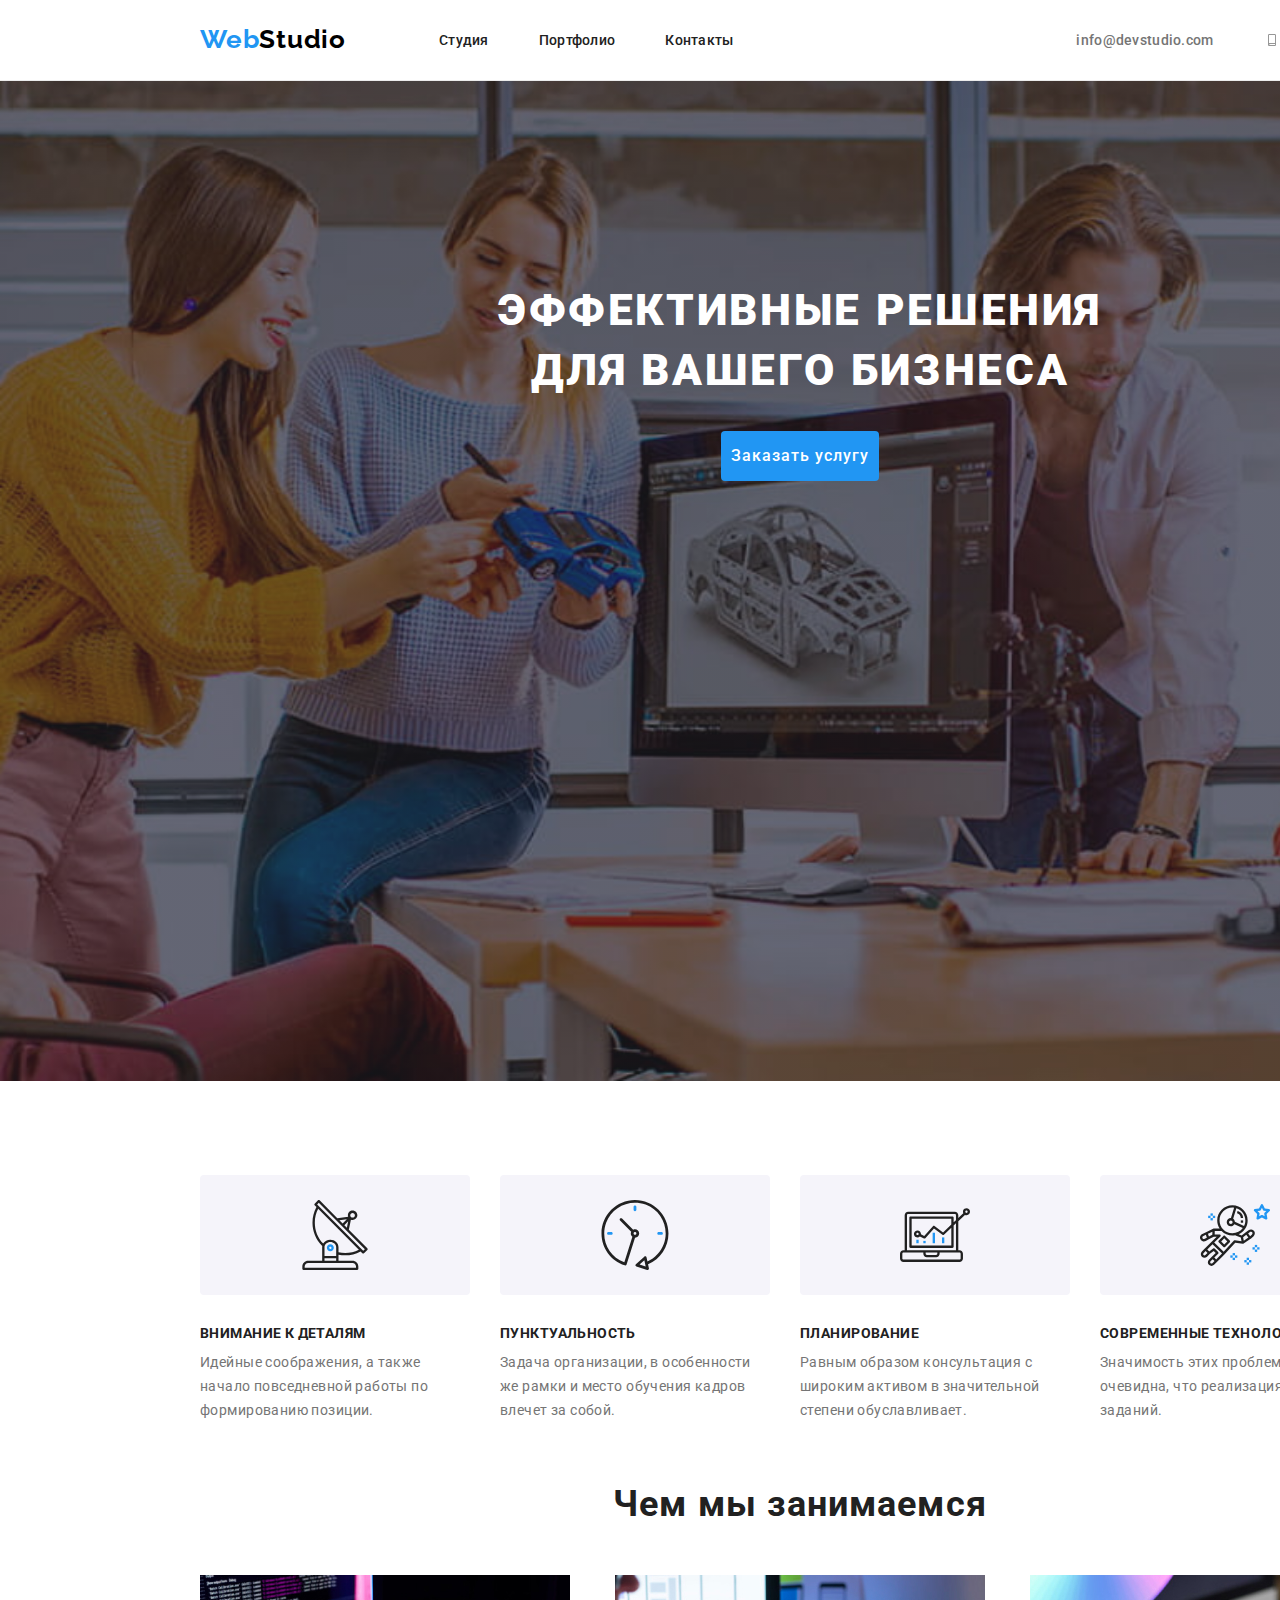
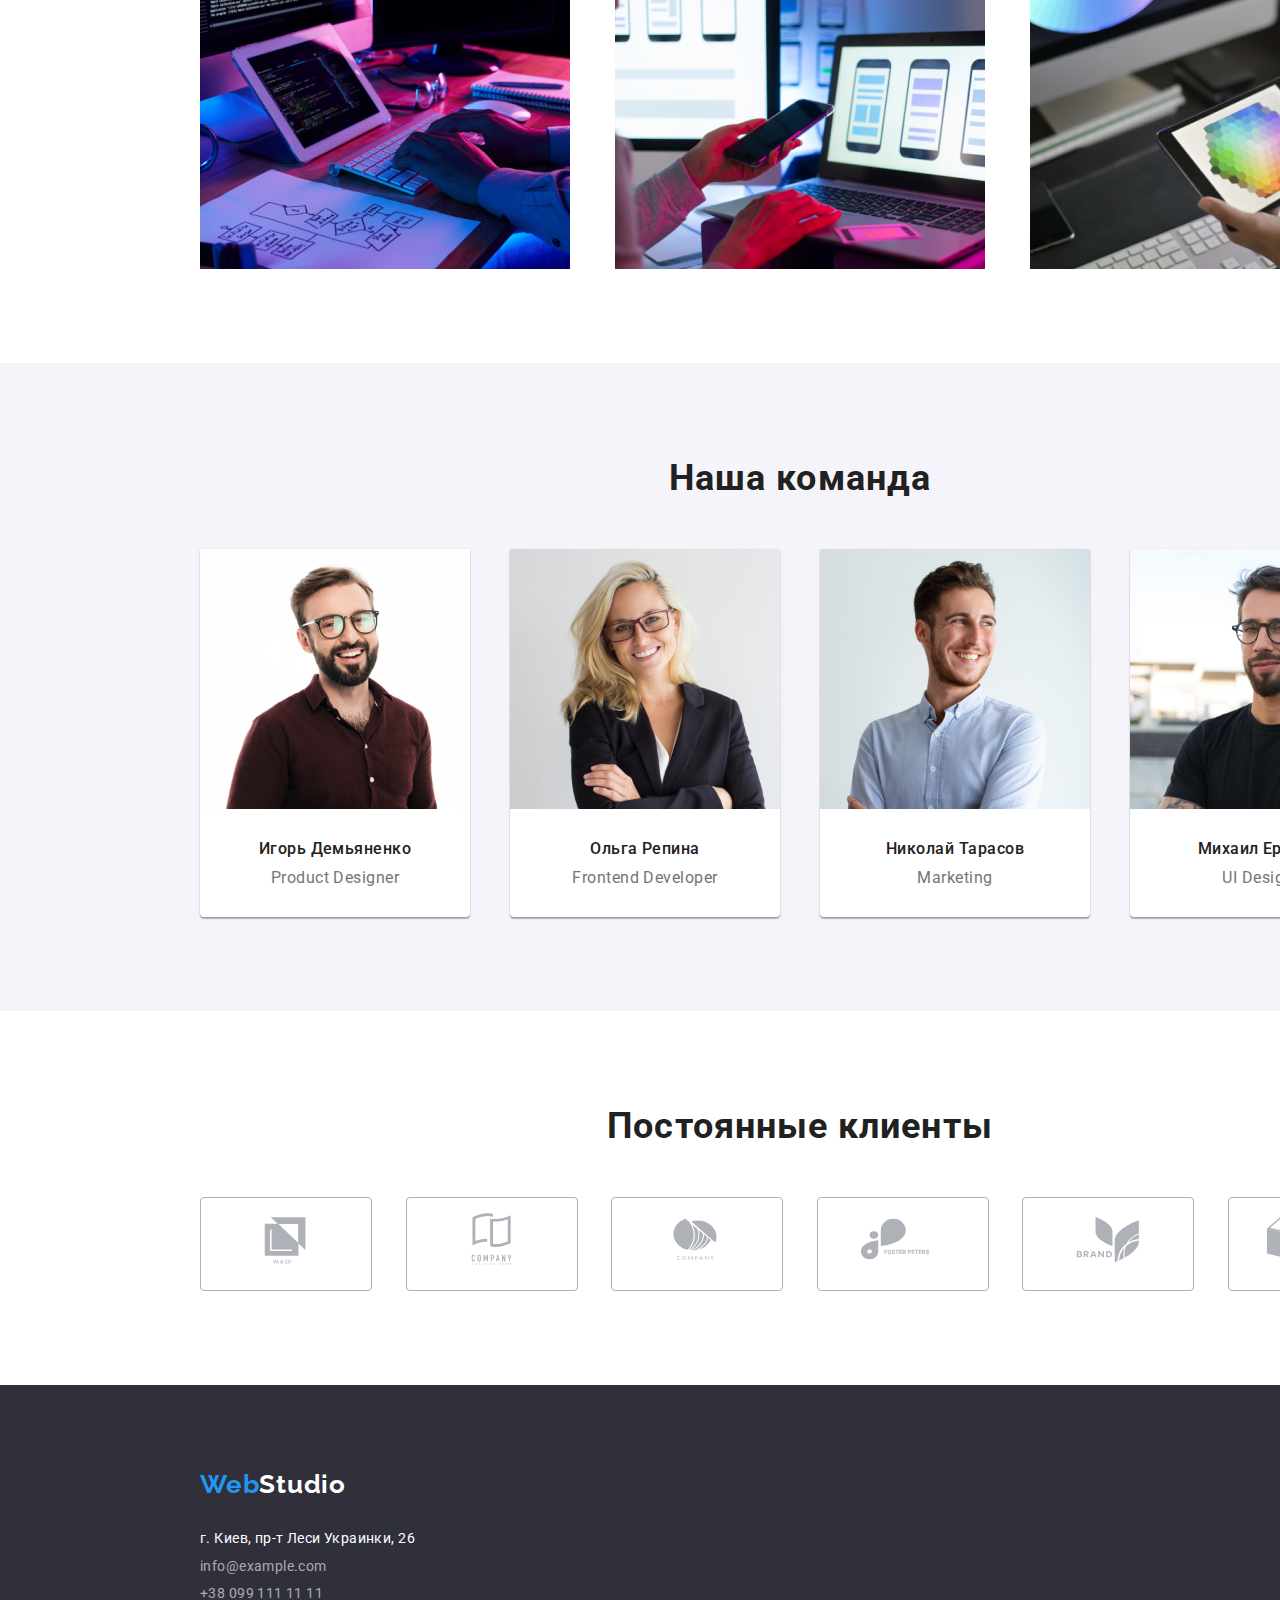
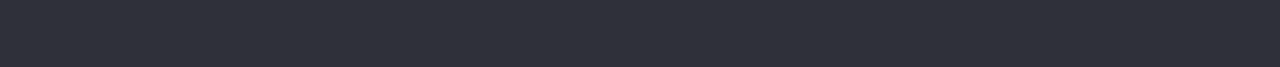
==== index.html @ 164f1deb "Update index.html" ====
<!DOCTYPE html>
<html lang="ru">
<head>
    <meta charset="UTF-8">
    <meta http-equiv="X-UA-Compatible" content="IE=edge">
    <meta name="viewport" content="width=device-width, initial-scale=1.0">
    <title>Document</title>
    <link rel="preconnect" href="https://fonts.googleapis.com">
    <link rel="preconnect" href="https://fonts.gstatic.com" crossorigin>
    <link href="https://fonts.googleapis.com/css2?family=Raleway&family=Roboto:wght@400;500;600;700;900&display=swap"
        rel="stylesheet">
    <link rel="stylesheet" href="https://cdnjs.cloudflare.com/ajax/libs/modern-normalize/1.1.0/modern-normalize.min.css"
        integrity="sha512-wpPYUAdjBVSE4KJnH1VR1HeZfpl1ub8YT/NKx4PuQ5NmX2tKuGu6U/JRp5y+Y8XG2tV+wKQpNHVUX03MfMFn9Q=="
        crossorigin="anonymous" referrerpolicy="no-referrer" />
    <link rel="stylesheet" href="./css/styles.css">
</head>
<body>
<!-- Верхняя линия -->
    <header>
        <div class="container header-container">
        <nav class="nav">
        <a href="./index.html" class="logo">
        Web<span class="logo-color">Studio</span>
        </a>
    <ul class="site-nav">
        <li class="header-item"><a href="./index.html" class="link">Студия</a></li>
        <li class="header-item"><a href="./portfolio.html" class="link">Портфолио</a></li>
        <li class="header-item"><a href="#" class="link">Контакты</a></li>
    </ul>
        </nav>
    <ul class="contacts">
        <li class="contacts-link">
            <a href="mailto:info@devstudio.com" class="links1">info@devstudio.com</a></li>
        <li class="contacts-link">
            <a href="tel:380961111111" class="links2">38 096 111 11 11</a></li>
    </ul>
    </div>
    </header>
    <main>
<!-- Шапка -->
<section class="hero">
<div class="container">
<h1 class="hero-title">Эффективные решения для вашего бизнеса</h1>
<button type="button" class="hero-btnn"><span class="btnn-text">Заказать услугу</span></button>
</div>
</section>
<!--Особенности -->
<section class="section">
    <h2 hidden>Внимание к деталям</h2>
    <div class="container">
    <ul class="peculiarities">
        <li class="peculiarities-list">
            <div class="peculiarities-icon">
            <svg class="icon-antena" width="70" height="70">
                <use href="./img/symbol-defs.svg#icon-antenna-1"></use>
                
            </svg>
            </div>
            <h3 class="section-title">Внимание к деталям</h3>
            <p class="peculiarities-text">Идейные соображения, а также начало повседневной работы по формированию позиции.</p>
        </li>
        <li class="peculiarities-list">
            <div class="peculiarities-icon">
            <svg class="icon-antena" width="70" height="70">
                <use href="./img/symbol-defs.svg#icon-clock-1"></use>
            </svg>
            </div>
            <h3 class="section-title">Пунктуальность</h3>
            <p class="peculiarities-text">Задача организации, в особенности же рамки и место обучения кадров влечет за собой.</p>
        </li>
        <li class="peculiarities-list">
            <div class="peculiarities-icon">
            <svg class="icon-antena" width="70" height="70">
                <use href="./img/symbol-defs.svg#icon-diagram-1"></use>
            </svg>
            </div>
            <h3 class="section-title">Планирование</h3>
            <p class="peculiarities-text">Равным образом консультация с широким активом в значительной степени обуславливает.</p>
        </li>
        <li class="peculiarities-list">
            <div class="peculiarities-icon">
            <svg class="icon-antena" width="70" height="70">
                <use href="./img/symbol-defs.svg#icon-astronaut-1"></use>
            </svg>
            </div>
            <h3 class="section-title">Современные технологии</h3>
            <p class="peculiarities-text">Значимость этих проблем настолько очевидна, что реализация плановых заданий.</p>
        </li>
    </ul>
    </div>
</section>
<!--Чем мы занимаемся -->
<section class="section">
    <div class="container">
    <h2 class="section-box-title">Чем мы занимаемся</h2>
        <ul class="pictures">
        <li><img src="./img/box1.jpg" alt="Foto1" width="370" height="294"> </li>
        <li><img src="./img/box2.jpg" alt="Foto2" width="370" height="294"></li>
        <li><img src="./img/box3.jpg" alt="Foto3" width="370" height="294"></li>
    </ul>
    </div>
</section>
<!--Наша команда -->
<section class="section-item">
    <div class="container">
    <h2 class="section-box-title">Наша команда</h2>
        <ul class="item">
        <li  class="item-list">
            <img  class="card-img" src="./img/igor.jpg" alt="Igor" width="270" height="260" >
            <div class="card-info"> 
            <h3 class="card-name">Игорь Демьяненко</h3>
            <p class="card-text" lang="en">Product Designer</p>
            </div>
        </li>
        <li class="item-list">
            <img class="card-img" src="./img/olga.jpg" alt="Olga" width="270" height="260">
            <div class="card-info">
            <h3 class="card-name">Ольга Репина</h3>
            <p class="card-text" lang="en">Frontend Developer</p>
            </div>
        </li>
        <li class="item-list">
            <img class="card-img" src="./img/nikolay.jpg" alt="Nikolay" width="270" height="260">
            <div class="card-info">
            <h3 class="card-name">Николай Тарасов</h3>
            <p class="card-text" lang="en">Marketing</p>
            </div>
        </li>
        <li class="item-list">
            <img class="card-img" src="./img/mikhail.jpg" alt="Michail" width="270" height="260">
            <div class="card-info">
            <h3 class="card-name">Михаил Ермаков</h3>
            <p class="card-text" lang="en">UI Designer</p>
            </div>
        </li>
    </ul>
    </div>
</section>
<!-- Постоянные Клиенты -->
<section class="clients">
    <div class="container">
        <h2 class="section-box-title">Постоянные клиенты</h2>
        <ul class="clients-box">
            <li class="clients-list">
                <div class="clients-icon">
            <svg width="106px" height="60px">
                <use href="./img/symbol-defs.svg#icon-Logo1"></use>
            </svg>
            </div>
            </li>
            <li class="clients-list">
                <div class="clients-icon">
        <svg width="106px" height="60px">
            <use href="./img/symbol-defs.svg#icon-Logo2"></use>
        </svg>
        </div>
            </li>
            <li class="clients-list">
                <div class="clients-icon">
                <svg width="106px" height="60px">
                    <use href="./img/symbol-defs.svg#icon-Logo3"></use>
                </svg>
                </div>
            </li>
            <li class="clients-list">
                <div class="clients-icon">
                <svg width="106px" height="60px">
                    <use href="./img/symbol-defs.svg#icon-Logo4"></use>
                </svg>
                </div>
            </li>
            <li class="clients-list">
                <div class="clients-icon">
                <svg width="106px" height="60px">
                    <use href="./img/symbol-defs.svg#icon-Logo5"></use>
                </svg>
                </div>
            </li>
            <li class="clients-list">
                <div class="clients-icon">
                <svg width="106px" height="60px">
                    <use href="./img/symbol-defs.svg#icon-Logo6"></use>
                </svg>
                </div>
            </li>
        </ul>

    </div>

</section>
</main>
<!--Подвал -->
<footer class="footer">
    <div class="container">
        <div class="footer-left-box">
    <a href="./index.html" class="logo">
        Web<span class="logo-color-white">Studio</span>
    </a>
    <address>
        <ul class="footer-text">
            <li class="footer-list">
            <a class="color-maps" href="https://goo.gl/maps/3YUpATW3BzN7FQ4z7" target="_blank" rel="noreferrer noopener">г. Киев, пр-т Леси Украинки, 26</a>
            </li>
        <li class="footer-list">
            <a class="color-contacts" href="mailto:=info@example.com">info@example.com</a>
        </li>
        <li class="footer-list">
            <a class="color-contacts" href="tel:+380991111111">+38 099 111 11 11</a>
        </li>        
        </ul>
    </address>
    </div>
    </div>
</footer>
</body>
</html>
---- css/styles.css ----
:root {
    --primary-title-color: #212121;
    --secondary-title-color: #757575;
    --active-color: #2196f3;
    --background-btn-color: #f5f4fa;
    --btn-color: #ffffff;
}

body,
main {
    min-width: 1600px;
    margin: auto;
    background-color: var(--btn-color);
    color: var(--secondary-title-color);
    font-family: 'Roboto', sans-serif;
    font-style: normal;
    font-size: 14px;
    display: block;
}

.logo {
    font-family: 'Raleway', sans-serif;
    display: flex;
    align-items: center;
    margin-top: 24px;
    margin-bottom: 25px;
    margin-right: 93px;
    font-style: normal;
    font-weight: 700;
    font-size: 26px;
    line-height: 1.2;
    letter-spacing: 0.03em;
    color: var(--active-color);
}

.logo-color-white {
    color: var(--btn-color);
}

header {
    border-bottom: 1px solid #ececec;
}

.section {
    padding-bottom: 94px;
}

.gallery-icon {
    width: 1200px;
    margin: 0 auto;
    padding: 0 15px;
    box-sizing: border-box;
}

.container {
    width: 1200px;
    margin: 0 auto;
    box-sizing: border-box;
}

header .container {
    margin-left: auto;
    display: flex;
    justify-content: space-between;
}

ul {
    list-style: none;
    margin: 0;
    padding-left: 0;
}
li {
    display: block;
}
span {
    color: #000000;
}

img {
    display: block;
}

a {
    text-decoration: none;
}

h1,
h2,
h3,
h4,
h5,
h6 {
    margin: 0;
    padding: 0;
}

p {
    margin: 0;
    padding: 0;
}

.nav,
.contacts,
.site-nav,
.filters {
    display: flex;
}
/* ---------ВЕРХНЯЯ ЛИНИЯ---------- */
.link {
    display: flex;
    font-weight: 500;
    font-size: 14px;
    line-height: 16px;
    letter-spacing: 0.02em;
    padding: 32px 0;
    color: var(--primary-title-color);
}

.links1 {
    display: flex;
    font-weight: 500;
    font-size: 14px;
    line-height: 16px;
    letter-spacing: 0.02em;
    padding: 32px 0;
    color: var(--secondary-title-color);
}
.links2 {
    display: flex;
    font-weight: 500;
    font-size: 14px;
    line-height: 16px;
    letter-spacing: 0.02em;
    padding: 32px 0;
    color: var(--secondary-title-color);
}

.links1::before {
    content: '';
    width: 16px;
    height: 12px;
    margin-right: 8px;
    margin-top: 2px;
    background-image: url(../img/symbol-defs.svg#icon-envelope-hover);
    background-position: center;
    background-repeat: no-repeat;
    background-size: contain;
    fill: currentColor;
}
.links1:hover,
.links1:focus {
    color: var(--active-color);
}
.links2::before {
    content: '';
    width: 16px;
    height: 12px;
    margin-right: 8px;
    margin-top: 2px;
    background-image: url(../img/smartphone.svg);
    background-position: center;
    background-repeat: no-repeat;
    background-size: contain;
    fill: currentColor;
    color: var(--active-color);
}
.links2:hover,
.links2:focus {
    color: var(--active-color);
}

.filters {
    width: 611px;
    padding-top: 94px;
    justify-content: space-between;
    align-items: center;
    margin: auto;
}
.contacts-link:not(:last-child) {
    display: flex;
    align-items: center;
    margin-right: 50px;
    color: var(--secondary-title-color);
}
.site-nav {
    margin-right: 50px;
}

.header-contacts {
    display: flex;
}
.header-item:not(:last-child) {
    margin-right: 50px;
}
.site-nav .link:hover,
.site-nav .link:focus {
    color: var(--active-color);
}

.link:not(:last-child) {
    color: var(--secondary-title-color);
}
.contacts .link:hover,
.contacts .link:focus {
    color: var(--active-color);
}

/* ------------ШАПКА------------ */
.hero {
    max-width: 1600px;
    height: 600px;
    background-image: linear-gradient(
            to right,
            rgba(47, 48, 58, 0.4),
            rgba(47, 48, 58, 0.4)
        ),
        url(../img/hero.jpg);
    background-size: cover;
    background-repeat: no-repeat;
    background-position: center;
    padding: 200px 0;
    text-align: center;
    margin-right: auto;
    margin-left: auto;
    margin-bottom: 94px;
}

.hero-title {
    font-weight: 900;
    font-size: 44px;
    line-height: 1.36;
    text-align: center;
    letter-spacing: 0.06em;
    text-transform: uppercase;
    color: var(--btn-color);
    margin: 0 auto;
    margin-bottom: 30px;
    max-width: 696px;
    display: block;
}

.hero-btnn {
    font-family: inherit;
    font-weight: 500;
    background-color: var(--active-color);
    border-radius: 4px;
    cursor: pointer;
    border: none;
    padding: 10px;
    text-align: center;
}
.hero-btnn:hover,
.hero-btnn:focus {
    background-color: #188ce8;
}
.btnn-text {
    font-size: 16px;
    line-height: 1.87;
    letter-spacing: 0.06em;
    color: var(--btn-color);
}
.hero-btn {
    font-family: inherit;
    font-weight: 500;
    background-color: var(--active-color);
    color: var(--btn-color);
    font-size: 16px;
    line-height: 1.62;
    border-radius: 4px;
    letter-spacing: 0.03em;
    cursor: pointer;
    border: none;
    padding: 6px 22px;
}
.hero-btn:hover,
.hero-btn:focus {
    box-shadow: 0px 3px 1px rgba(0, 0, 0, 0.1), 0px 1px 2px rgba(0, 0, 0, 0.08),
        0px 2px 2px rgba(0, 0, 0, 0.12);
}

.btn-web {
    font-weight: 500;
    background-color: var(--background-btn-color);
    color: var(--primary-title-color);
    border-radius: 4px;
    font-size: 16px;
    line-height: 1.62;
    letter-spacing: 0.03em;
    cursor: pointer;
    border: none;
    padding: 6px 22px;
}
/* ---------КНОПКИ------------ */
.btn-web:hover,
.btn-web:focus {
    box-shadow: 0px 3px 1px rgba(0, 0, 0, 0.1), 0px 1px 2px rgba(0, 0, 0, 0.08),
        0px 2px 2px rgba(0, 0, 0, 0.12);
    background-color: #2196f3;
    color: var(--btn-color);
}
/* ---------ОСОБЕННОСТИ---------- */
.peculiarities {
    display: flex;
    justify-content: space-between;
    margin: 0;
    padding: 0;
}

.peculiarities-list {
    width: 270px;
    height: 120px;
    background: #f5f4fa;
    border-radius: 4px;
    margin-right: 30px;
}
.peculiarities-icon {
    display: flex;
    justify-content: center;
    align-items: center;
    padding: 25px 0;
}
.icon-antena {
    align-items: center;
}

.section-title {
    font-family: inherit;
    font-weight: 700;
    font-size: 14px;
    line-height: 16px;
    color: var(--primary-title-color);
    letter-spacing: 0.03em;
    text-transform: uppercase;
    margin-top: 30px;
    margin-bottom: 10px;
    width: 270px;
}

.peculiarities-text {
    font-size: 14px;
    line-height: 1.71;
    letter-spacing: 0.03em;
    color: var(--secondary-title-color);
    width: 270px;
}

/* ---------ЧЕМ МЫ ЗАНИМАЕМСЯ------- */

.section-box-title {
    font-family: inherit;
    font-weight: 700;
    font-size: 36px;
    line-height: 42px;
    text-align: center;
    letter-spacing: 0.03em;
    color: var(--primary-title-color);
    padding-top: 94px;
    margin-bottom: 50px;
}

.pictures {
    display: flex;
    justify-content: space-between;
}
/* ---------НАША КОМАНДА--------- */
.section-item {
    background-color: #f5f4fa;
}

.item {
    display: flex;
    justify-content: space-between;
    padding-bottom: 94px;
}
.item-list {
    width: 270px;
    height: 368px;
    background-color: #ffffff;
    box-shadow: 0px 1px 3px rgba(0, 0, 0, 0.12), 0px 1px 1px rgba(0, 0, 0, 0.14),
        0px 2px 1px rgba(0, 0, 0, 0.2);
    border-radius: 0px 0px 4px 4px;
}
.card-name {
    font-family: inherit;
    font-weight: 500;
    font-size: 16px;
    line-height: 19px;
    text-align: center;
    letter-spacing: 0.03em;
    color: var(--primary-title-color);
    padding-bottom: 10px;
}
.card-text {
    font-family: inherit;
    font-weight: normal;
    font-size: 16px;
    line-height: 19px;
    text-align: center;
    letter-spacing: 0.03em;
    color: var(--secondary-title-color);
}
.card-info {
    padding-top: 30px;
}

/* ---------------ГАЛЕРЕЯ---------- */
.gallery {
    display: flex;
    flex-wrap: wrap;
    justify-content: space-between;
    padding-bottom: 94px;
}
.icon {
    flex-basis: calc (100% / 3 - 30px);
    margin-top: 25px;
    border-top: none;
}
.icon:hover {
    box-shadow: 0px 1px 1px rgba(0, 0, 0, 0.12), 0px 4px 4px rgba(0, 0, 0, 0.06),
        1px 4px 6px rgba(0, 0, 0, 0.16);
}
.icon:nth-child(3n) {
    margin-right: 0px;
}
.icon-info {
    left: 261px;
    top: 576px;
    padding-top: 20px;
    padding-left: 20px;
    padding-bottom: 20px;
    border-bottom: 1px solid #eeeeee;
    border-left: 1px solid #eeeeee;
    border-right: 1px solid #eeeeee;
}
.icon-name {
    font-family: inherit;
    font-weight: 700;
    font-size: 18px;
    line-height: 36px;
    letter-spacing: 0.06em;
    color: var(--primary-title-color);
}
.icon-text {
    font-family: inherit;
    font-weight: normal;
    font-size: 16px;
    line-height: 30px;
    letter-spacing: 0.03em;
    color: var(--secondary-title-color);
}
/*-----ПОСТОЯННЫЕ КЛИЕНТЫ-----  */

.clients-box {
    display: flex;
    justify-content: space-between;
    margin: 0;
    padding: 0;
    padding-bottom: 94px;
    border-radius: 10px #000;
}
.clients-icon:hover,
.clients-icon:focus {
    fill: var(--active-color);
}
.clients-list {
    margin: 0;
    padding: 0;
    width: 170px;
    height: 92px;
    border-radius: 4px;
    border: 1px solid #afb1b8;
}
.clients-list:hover,
.clients-list:focus {
    border: 1px solid #2196f3;
}
.clients-icon {
    display: flex;
    justify-content: center;
    padding-top: 12px;
    fill: #afb1b8;
}
/*-----------ПОДВАЛ----------- */
footer .container {
    background-color: #2f303a;
}
.footer-left-box {
    padding-top: 60px;
    padding-bottom: 60px;
    letter-spacing: 0.03em;
}
.footer-text {
    width: 231px;
}
.footer-list {
    font-size: 14px;
    line-height: 1.95;
    letter-spacing: 0.03em;
}
.color-contacts {
    font-family: inherit;
    font-weight: normal;
    font-size: 14px;
    line-height: 24px;
    letter-spacing: 0.03em;
    color: rgb(255, 255, 255, 0.6);
}
.color-maps {
    font-family: inherit;
    font-weight: normal;
    font-size: 14px;
    line-height: 24px;
    letter-spacing: 0.03em;
    color: var(--btn-color);
}
.color-maps:hover,
.color-maps:focus {
    color: var(--active-color);
}
.color-contacts:hover,
.color-contacts:focus {
    color: var(--active-color);
}

.footer {
    background-color: #2f303a;
}
.container-footer {
    left: 0px;
    top: 2097px;
}
.color-maps {
    font-style: normal;
}
.color-contacts {
    font-style: normal;
}
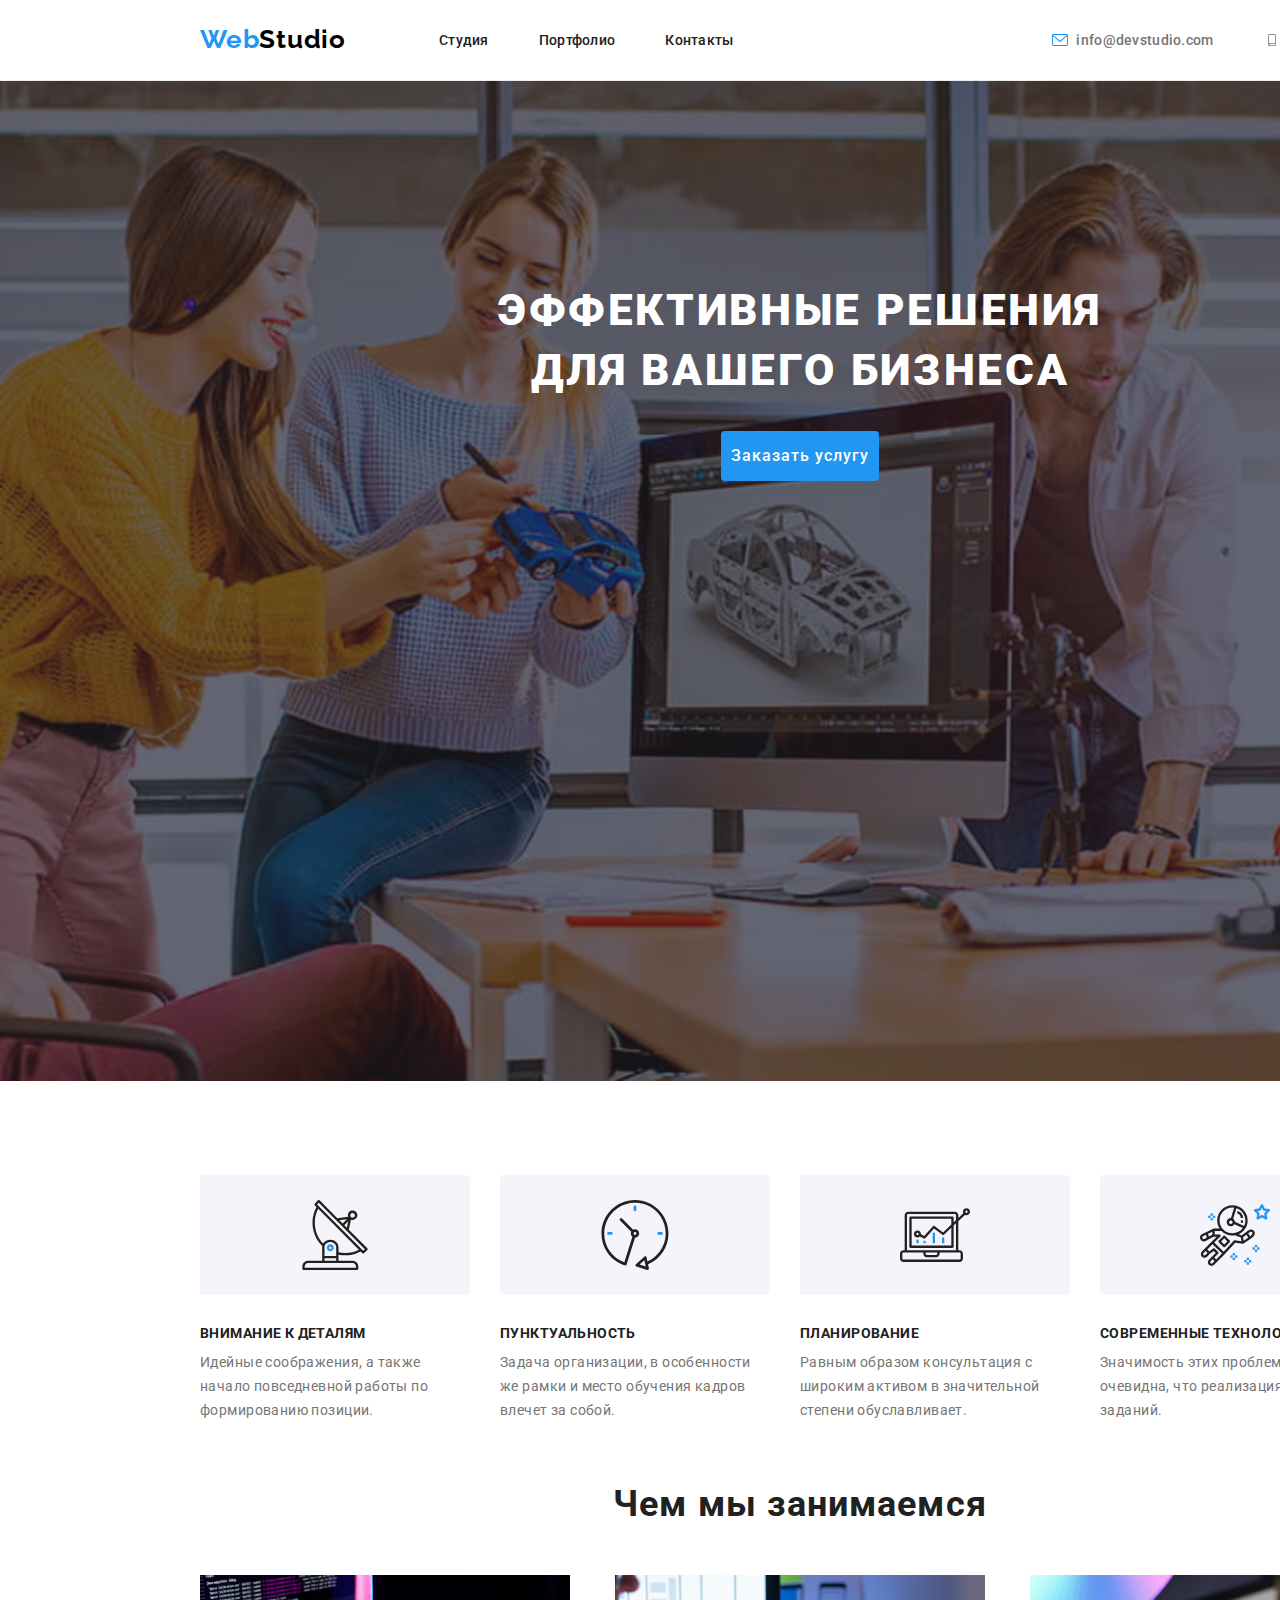
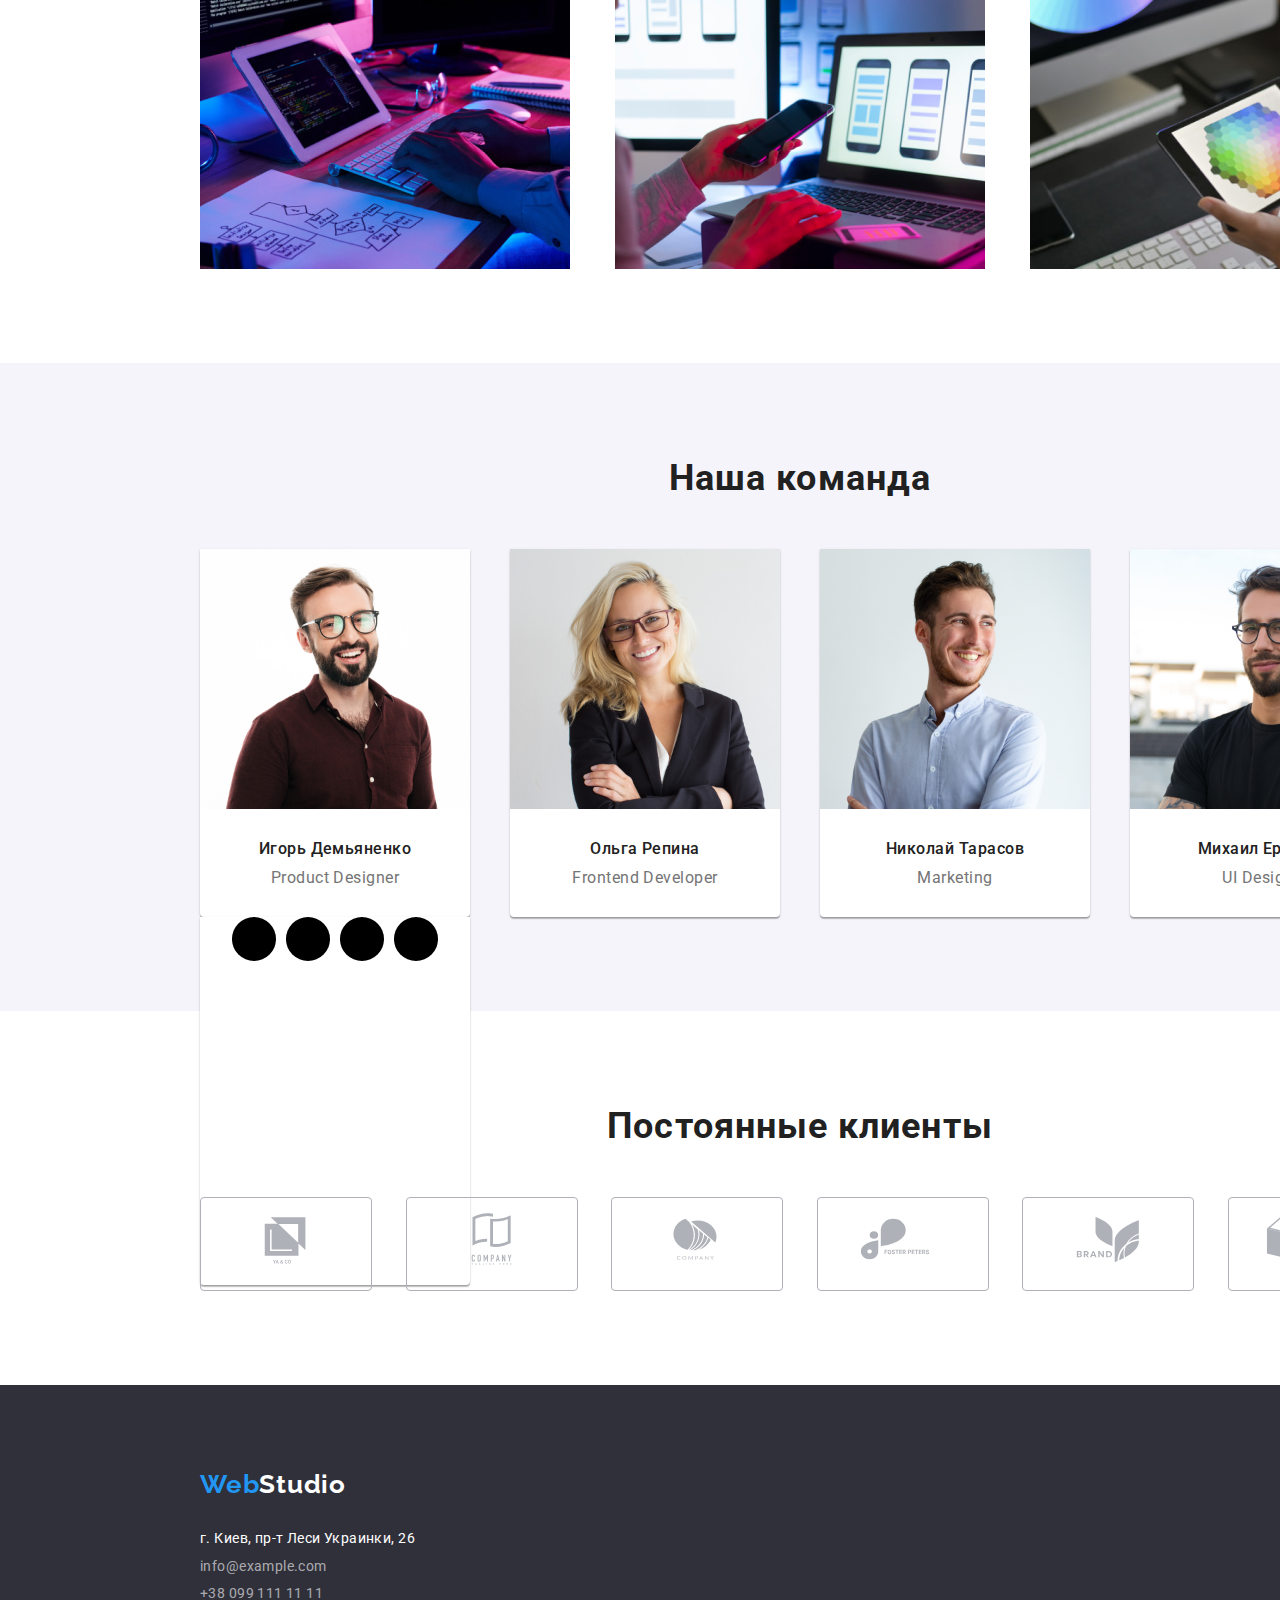
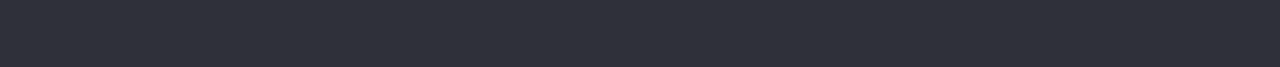
==== commit d40fb1fb: "Update index.html" ====
--- a/index.html
+++ b/index.html
@@ -111,6 +111,24 @@
             <h3 class="card-name">Игорь Демьяненко</h3>
             <p class="card-text" lang="en">Product Designer</p>
             </div>
+            <ul class="item-list social-list list">
+                <li class="social-item">
+                    <a href="" class="social-link">
+                        <svg width="20" height="20">
+                            <use href="./img/smartphone.svg#icon-instagram-2"></use>
+                        </svg>
+                    </a>
+                </li>
+                <li class="social-item">
+                    <a href="" class="social-link"></a>
+                </li>
+                <li class="social-item">
+                    <a href="" class="social-link"></a>
+                </li>
+                <li class="social-item">
+                    <a href="" class="social-link"></a>
+                </li>
+            </ul>
         </li>
         <li class="item-list">
             <img class="card-img" src="./img/olga.jpg" alt="Olga" width="270" height="260">
--- a/css/styles.css
+++ b/css/styles.css
@@ -141,7 +141,7 @@
     height: 12px;
     margin-right: 8px;
     margin-top: 2px;
-    background-image: url(../img/symbol-defs.svg#icon-envelope-hover);
+    background-image: url(../img/envelopehover.svg);
     background-position: center;
     background-repeat: no-repeat;
     background-size: contain;
@@ -398,11 +398,29 @@
     text-align: center;
     letter-spacing: 0.03em;
     color: var(--secondary-title-color);
+    margin-bottom: 30px;
 }
 .card-info {
     padding-top: 30px;
 }
-
+.social-list {
+    display: flex;
+    justify-content: center;
+}
+.social-item {
+    width: 44px;
+    height: 44px;
+}
+.social-item + .social-item {
+    margin-left: 10px;
+}
+.social-link {
+    width: 44px;
+    height: 44px;
+    display: block;
+    border-radius: 50%;
+    background-color: #000;
+}
 /* ---------------ГАЛЕРЕЯ---------- */
 .gallery {
     display: flex;
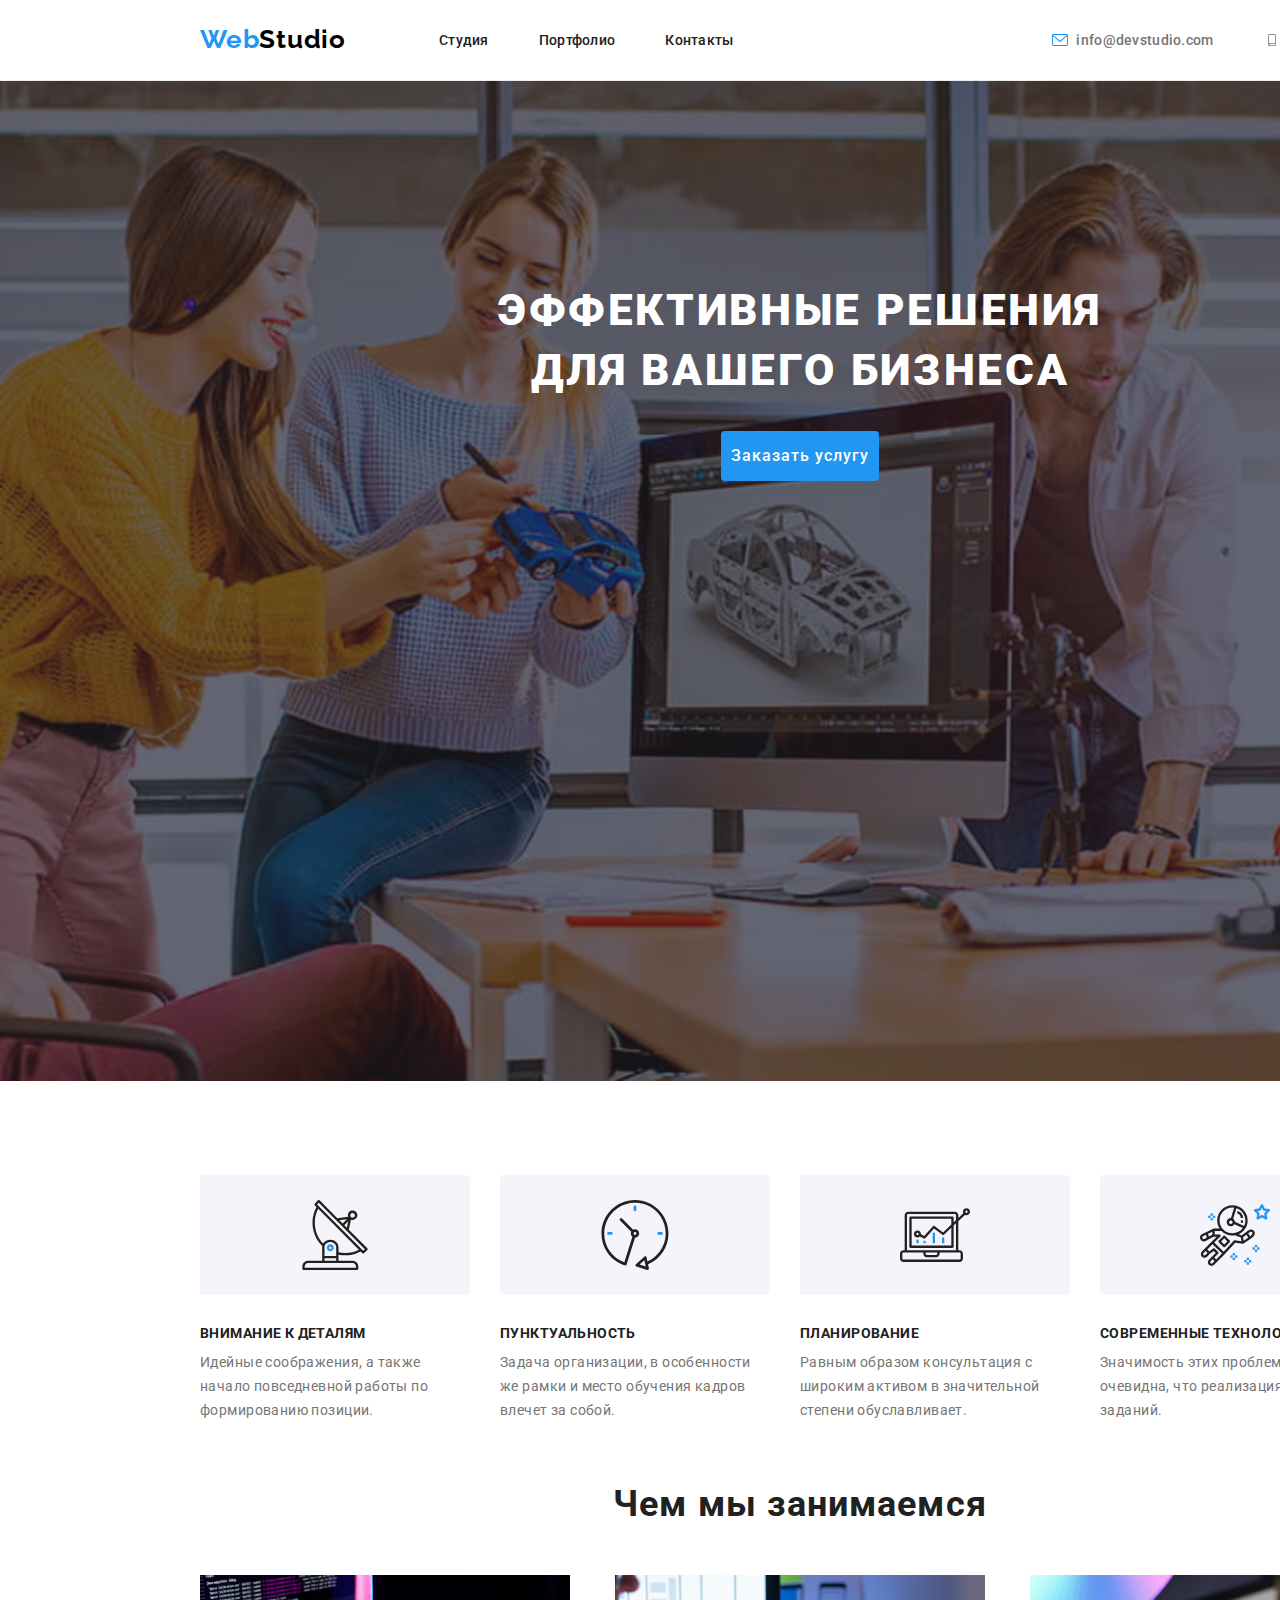
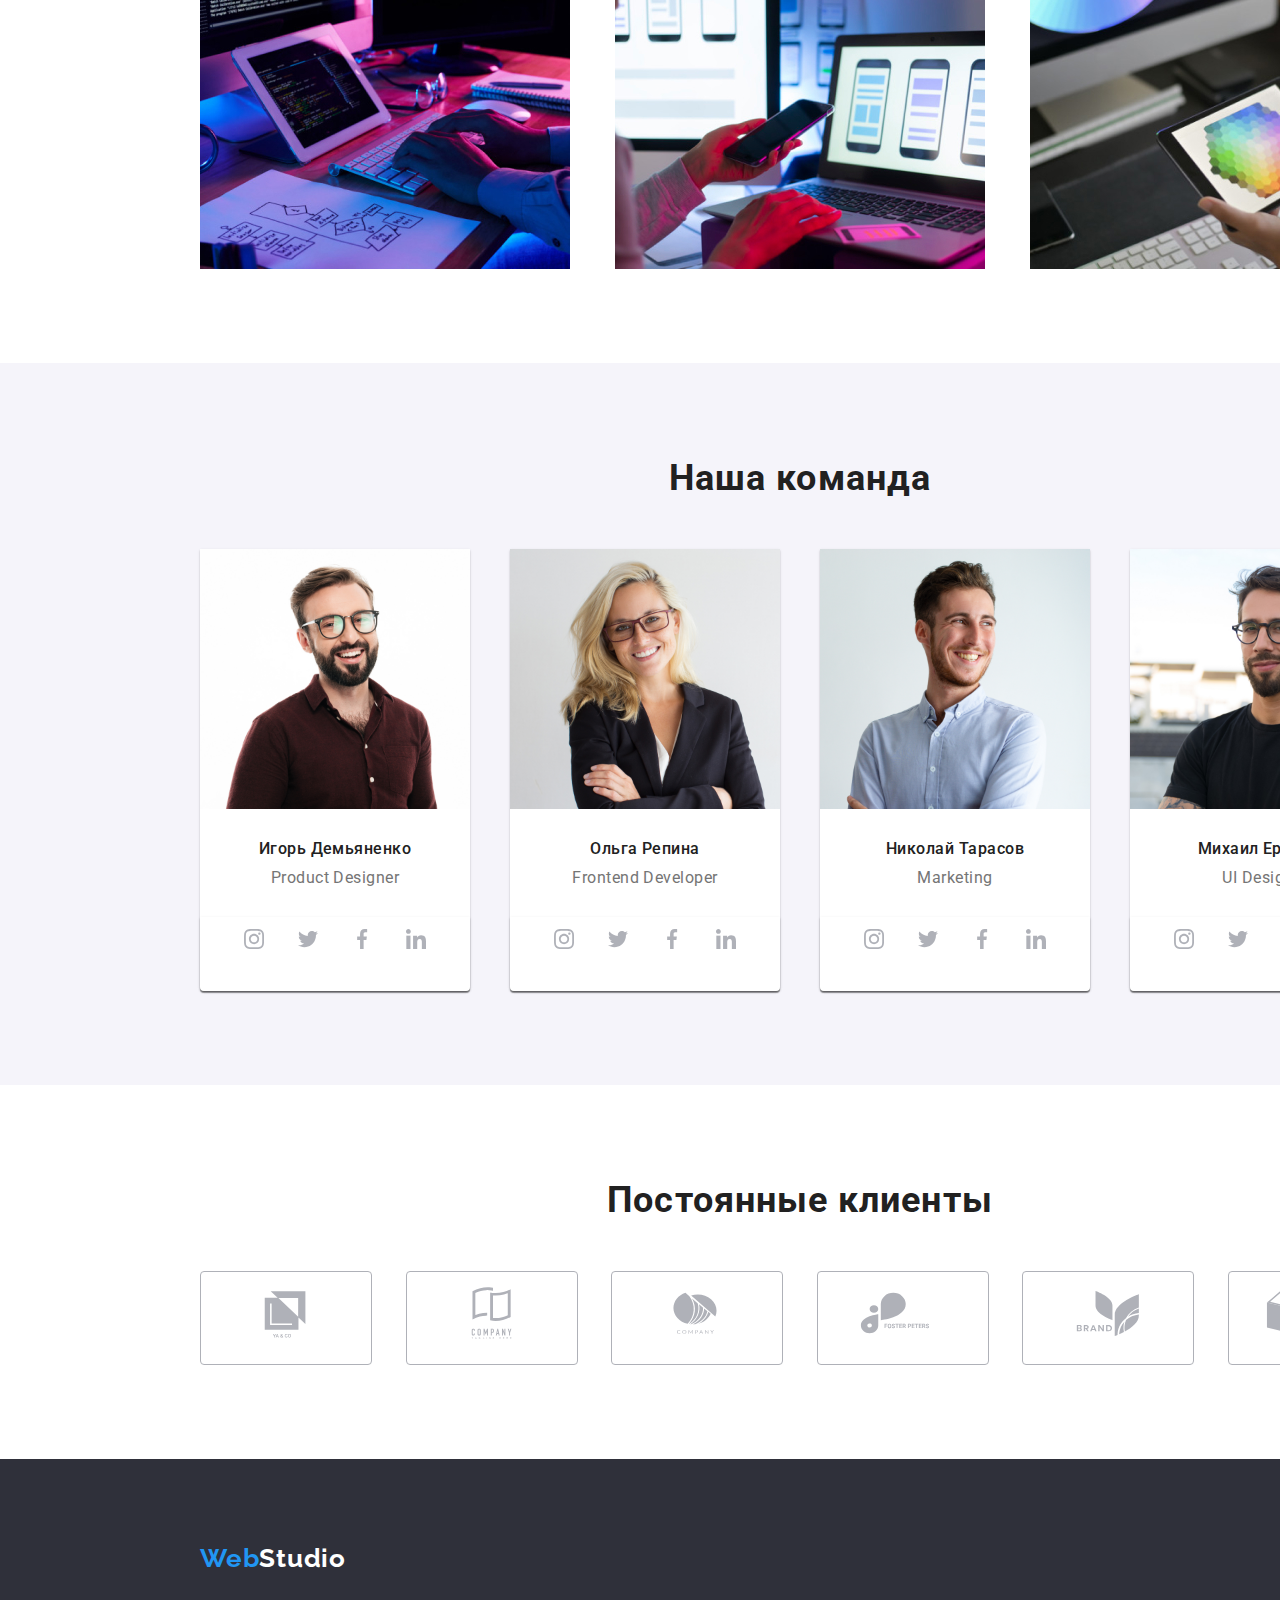
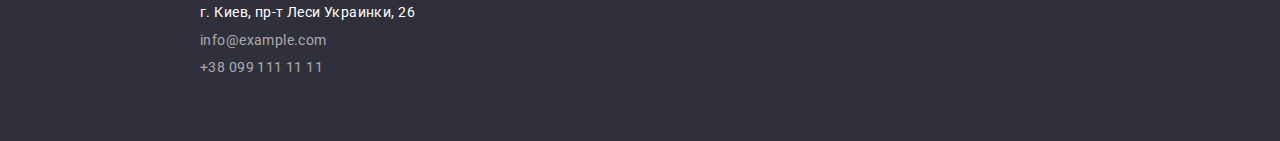
==== commit 426cfc1b: "Update index.html" ====
--- a/index.html
+++ b/index.html
@@ -114,19 +114,31 @@
             <ul class="item-list social-list list">
                 <li class="social-item">
                     <a href="" class="social-link">
-                        <svg width="20" height="20">
-                            <use href="./img/smartphone.svg#icon-instagram-2"></use>
-                        </svg>
-                    </a>
-                </li>
-                <li class="social-item">
-                    <a href="" class="social-link"></a>
-                </li>
-                <li class="social-item">
-                    <a href="" class="social-link"></a>
-                </li>
-                <li class="social-item">
-                    <a href="" class="social-link"></a>
+                        <svg class="social-icon" width="20" height="20">
+                            <use href="./img/symbol-defs.svg#icon-instagram-2"></use>
+                        </svg>
+                    </a>
+                </li>
+                <li class="social-item">
+                    <a href="" class="social-link">
+                    <svg class="social-icon" width="20" height="20">
+                        <use href="./img/symbol-defs.svg#icon-twitter"></use>
+                        </svg>
+                        </a>
+                </li>
+                <li class="social-item">
+                    <a href="" class="social-link">
+                    <svg class="social-icon" width="20" height="20">
+                        <use href="./img/symbol-defs.svg#icon-facebook-1"></use>
+                    </svg>
+                    </a>
+                </li>
+                <li class="social-item">
+                    <a href="" class="social-link">
+                        <svg class="social-icon" width="20" height="20">
+                            <use href="./img/symbol-defs.svg#icon-linkedin-1"></use>
+                        </svg>
+                    </a>
                 </li>
             </ul>
         </li>
@@ -136,6 +148,36 @@
             <h3 class="card-name">Ольга Репина</h3>
             <p class="card-text" lang="en">Frontend Developer</p>
             </div>
+            <ul class="item-list social-list list">
+                <li class="social-item">
+                    <a href="" class="social-link">
+                        <svg class="social-icon" width="20" height="20">
+                            <use href="./img/symbol-defs.svg#icon-instagram-2"></use>
+                        </svg>
+                    </a>
+                </li>
+                <li class="social-item">
+                    <a href="" class="social-link">
+                        <svg class="social-icon" width="20" height="20">
+                            <use href="./img/symbol-defs.svg#icon-twitter"></use>
+                        </svg>
+                    </a>
+                </li>
+                <li class="social-item">
+                    <a href="" class="social-link">
+                        <svg class="social-icon" width="20" height="20">
+                            <use href="./img/symbol-defs.svg#icon-facebook-1"></use>
+                        </svg>
+                    </a>
+                </li>
+                <li class="social-item">
+                    <a href="" class="social-link">
+                        <svg class="social-icon" width="20" height="20">
+                            <use href="./img/symbol-defs.svg#icon-linkedin-1"></use>
+                        </svg>
+                    </a>
+                </li>
+            </ul>
         </li>
         <li class="item-list">
             <img class="card-img" src="./img/nikolay.jpg" alt="Nikolay" width="270" height="260">
@@ -143,6 +185,36 @@
             <h3 class="card-name">Николай Тарасов</h3>
             <p class="card-text" lang="en">Marketing</p>
             </div>
+            <ul class="item-list social-list list">
+                <li class="social-item">
+                    <a href="" class="social-link">
+                        <svg class="social-icon" width="20" height="20">
+                            <use href="./img/symbol-defs.svg#icon-instagram-2"></use>
+                        </svg>
+                    </a>
+                </li>
+                <li class="social-item">
+                    <a href="" class="social-link">
+                        <svg class="social-icon" width="20" height="20">
+                            <use href="./img/symbol-defs.svg#icon-twitter"></use>
+                        </svg>
+                    </a>
+                </li>
+                <li class="social-item">
+                    <a href="" class="social-link">
+                        <svg class="social-icon" width="20" height="20">
+                            <use href="./img/symbol-defs.svg#icon-facebook-1"></use>
+                        </svg>
+                    </a>
+                </li>
+                <li class="social-item">
+                    <a href="" class="social-link">
+                        <svg class="social-icon" width="20" height="20">
+                            <use href="./img/symbol-defs.svg#icon-linkedin-1"></use>
+                        </svg>
+                    </a>
+                </li>
+            </ul>
         </li>
         <li class="item-list">
             <img class="card-img" src="./img/mikhail.jpg" alt="Michail" width="270" height="260">
@@ -150,6 +222,36 @@
             <h3 class="card-name">Михаил Ермаков</h3>
             <p class="card-text" lang="en">UI Designer</p>
             </div>
+            <ul class="item-list social-list list">
+                <li class="social-item">
+                    <a href="" class="social-link">
+                        <svg class="social-icon" width="20" height="20">
+                            <use href="./img/symbol-defs.svg#icon-instagram-2"></use>
+                        </svg>
+                    </a>
+                </li>
+                <li class="social-item">
+                    <a href="" class="social-link">
+                        <svg class="social-icon" width="20" height="20">
+                            <use href="./img/symbol-defs.svg#icon-twitter"></use>
+                        </svg>
+                    </a>
+                </li>
+                <li class="social-item">
+                    <a href="" class="social-link">
+                        <svg class="social-icon" width="20" height="20">
+                            <use href="./img/symbol-defs.svg#icon-facebook-1"></use>
+                        </svg>
+                    </a>
+                </li>
+                <li class="social-item">
+                    <a href="" class="social-link">
+                        <svg class="social-icon" width="20" height="20">
+                            <use href="./img/symbol-defs.svg#icon-linkedin-1"></use>
+                        </svg>
+                    </a>
+                </li>
+            </ul>
         </li>
     </ul>
     </div>
--- a/css/styles.css
+++ b/css/styles.css
@@ -373,8 +373,6 @@
     padding-bottom: 94px;
 }
 .item-list {
-    width: 270px;
-    height: 368px;
     background-color: #ffffff;
     box-shadow: 0px 1px 3px rgba(0, 0, 0, 0.12), 0px 1px 1px rgba(0, 0, 0, 0.14),
         0px 2px 1px rgba(0, 0, 0, 0.2);
@@ -413,13 +411,26 @@
 }
 .social-item + .social-item {
     margin-left: 10px;
+    margin-bottom: 30px;
 }
 .social-link {
     width: 44px;
     height: 44px;
-    display: block;
+    display: flex;
+    align-items: center;
+    justify-content: center;
     border-radius: 50%;
-    background-color: #000;
+}
+.social-icon {
+    fill: #afb1b8;
+}
+.social-icon:hover,
+.social-icon:focus {
+    fill: #fff;
+}
+.social-link:hover,
+.social-link:focus {
+    background-color: var(--active-color);
 }
 /* ---------------ГАЛЕРЕЯ---------- */
 .gallery {
@@ -432,6 +443,7 @@
     flex-basis: calc (100% / 3 - 30px);
     margin-top: 25px;
     border-top: none;
+    cursor: pointer;
 }
 .icon:hover {
     box-shadow: 0px 1px 1px rgba(0, 0, 0, 0.12), 0px 4px 4px rgba(0, 0, 0, 0.06),
@@ -487,6 +499,7 @@
     height: 92px;
     border-radius: 4px;
     border: 1px solid #afb1b8;
+    cursor: pointer;
 }
 .clients-list:hover,
 .clients-list:focus {
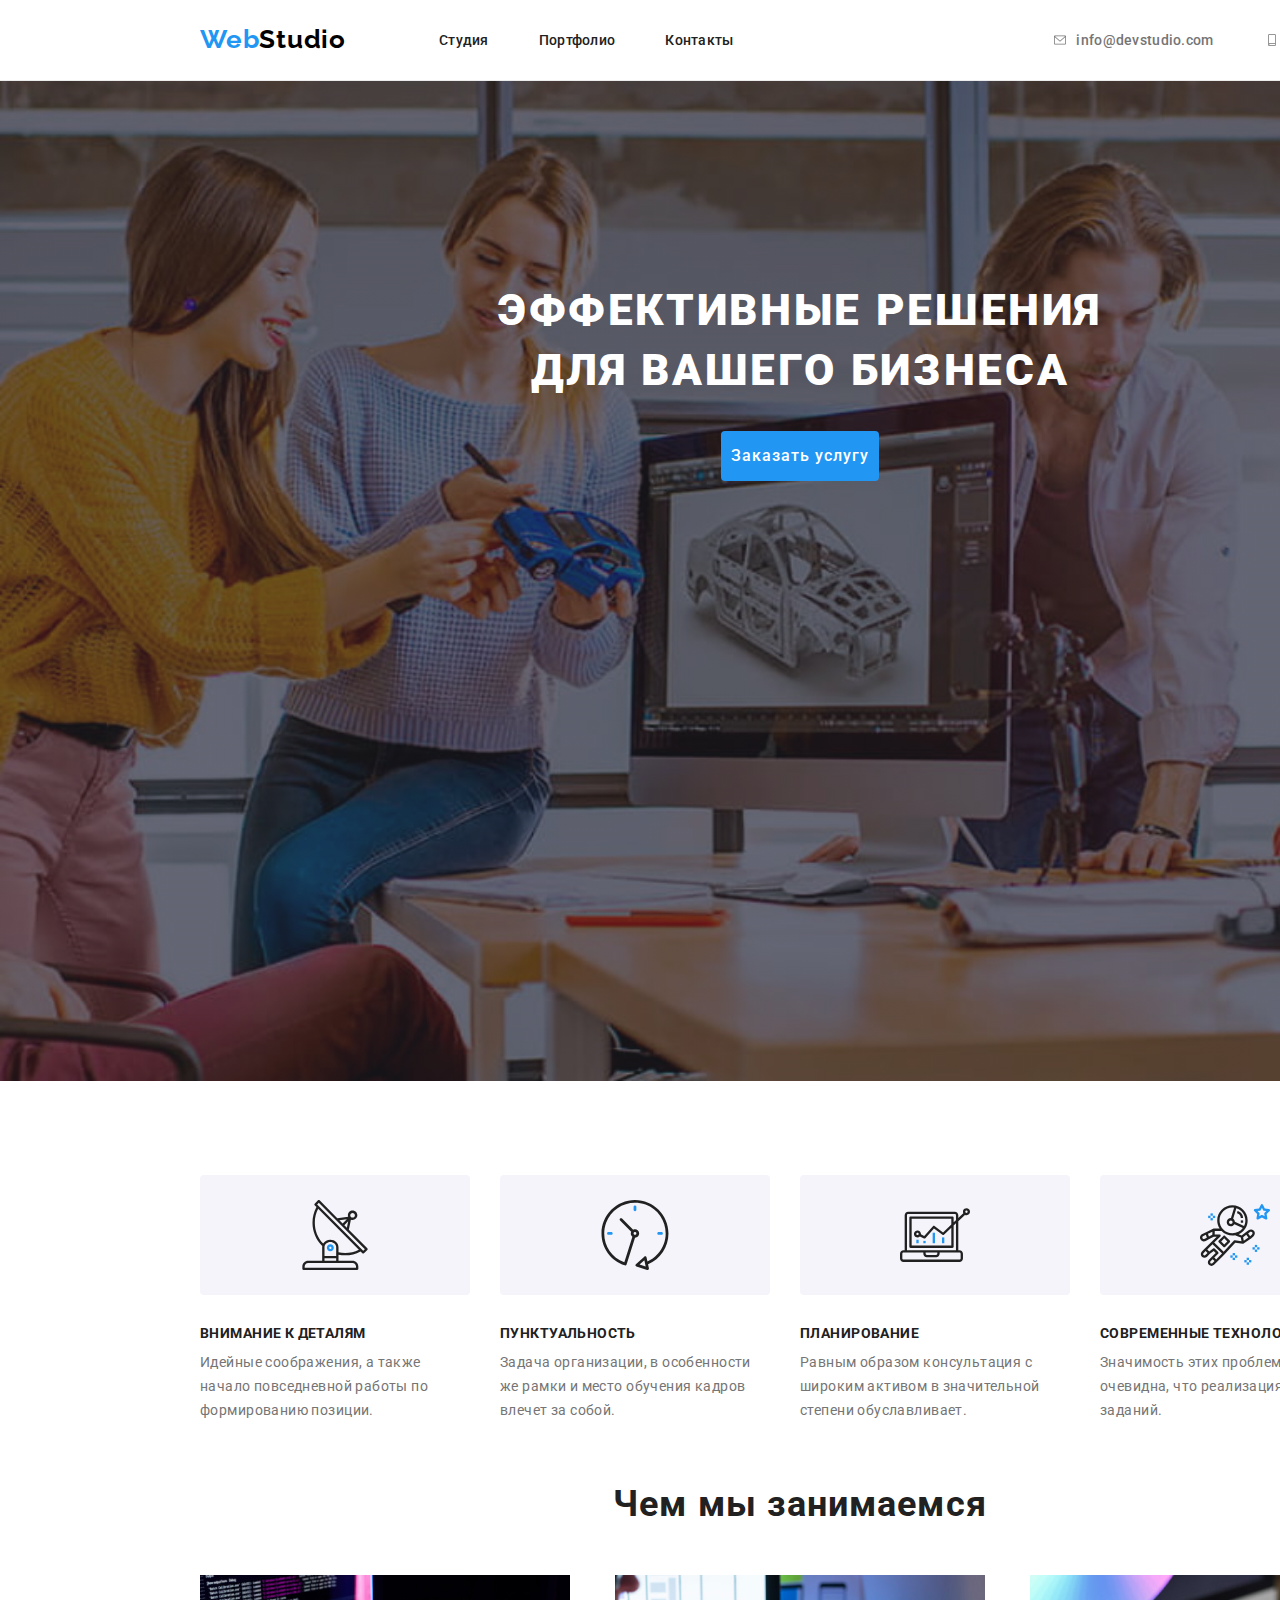
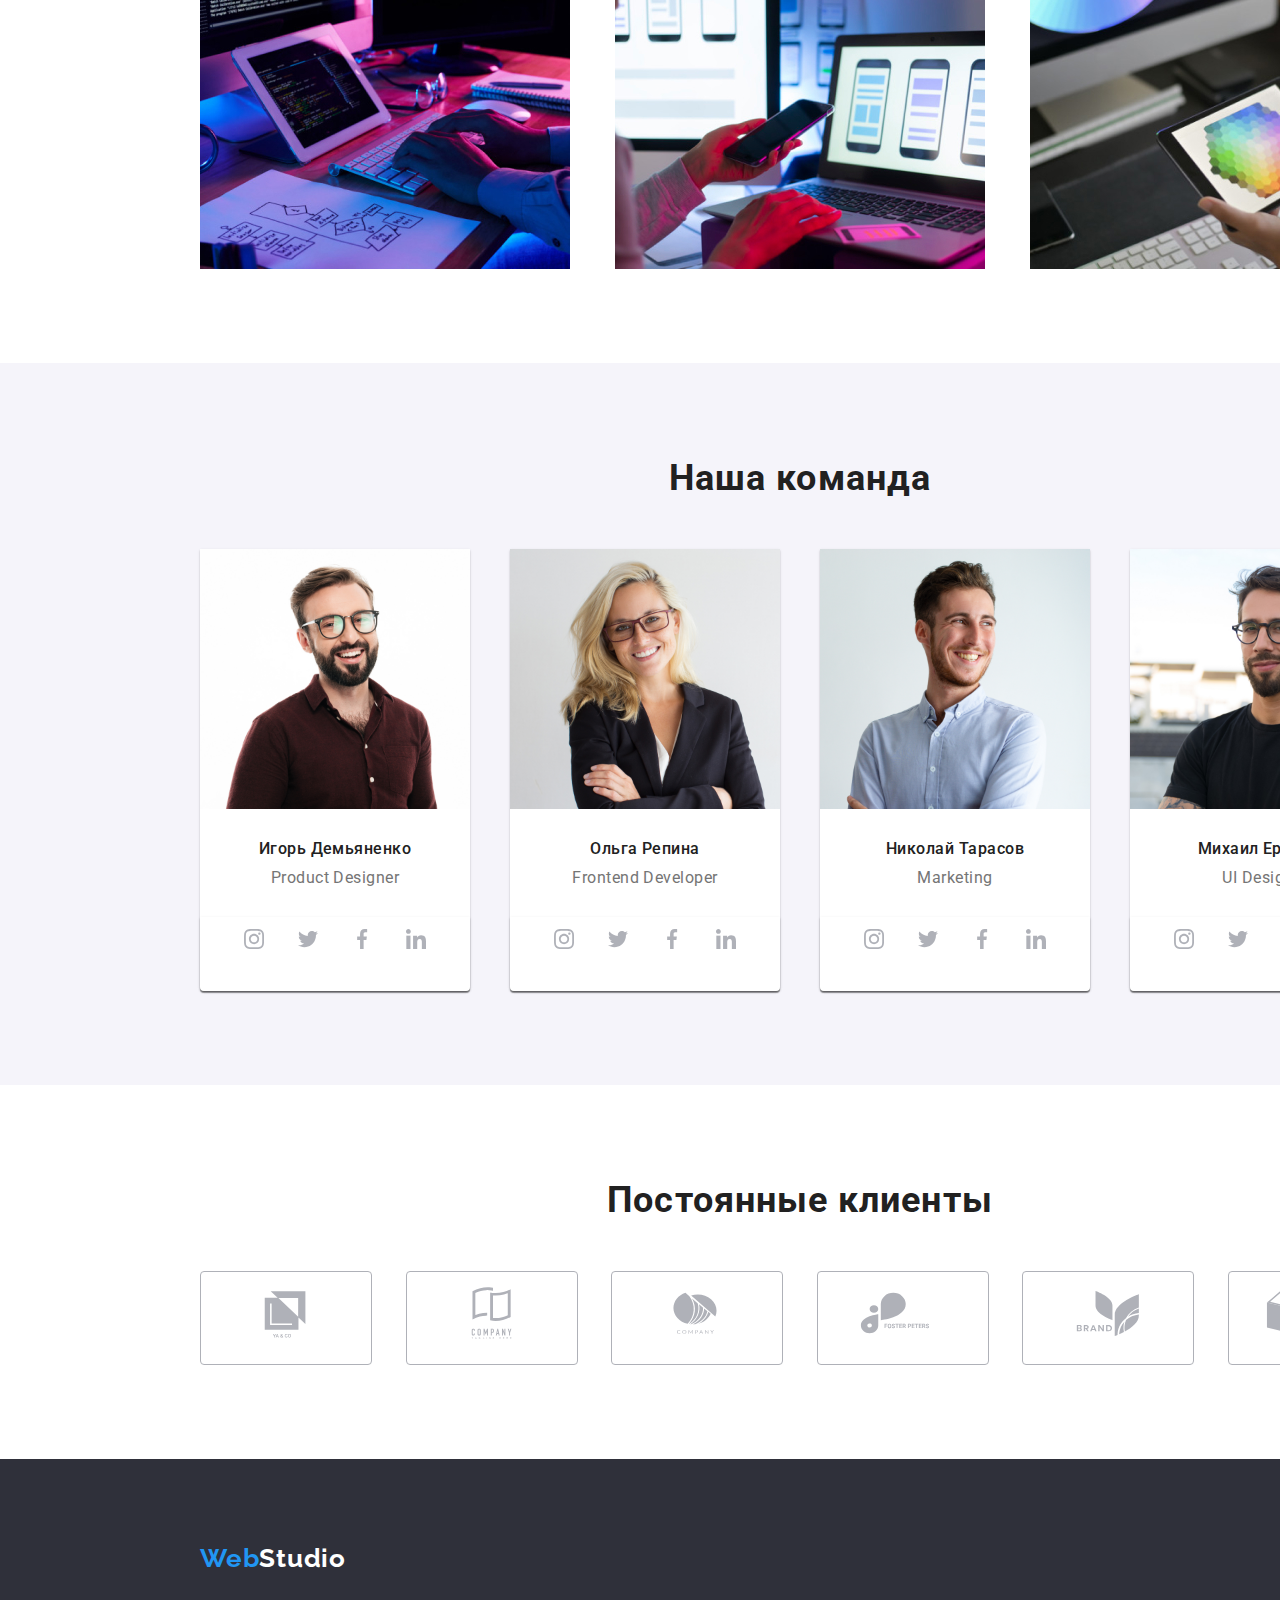
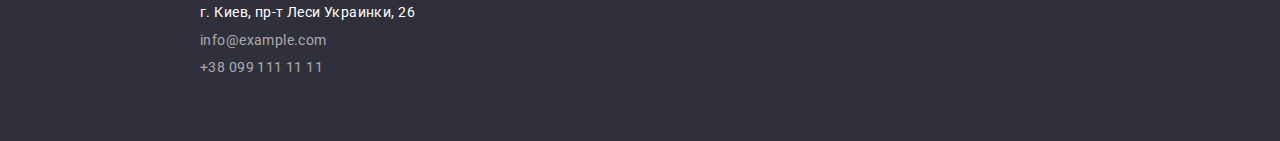
==== commit 75aa7492: "Update index.html" ====
--- a/index.html
+++ b/index.html
@@ -30,9 +30,17 @@
         </nav>
     <ul class="contacts">
         <li class="contacts-link">
-            <a href="mailto:info@devstudio.com" class="links1">info@devstudio.com</a></li>
+            <a href="mailto:info@devstudio.com" class="links1">
+                <svg class="links-icon" width="16" height="12">
+                    <use href="./img/symbol-defs.svg#icon-envelope-hover"></use>
+                </svg>
+                info@devstudio.com</a></li>
         <li class="contacts-link">
-            <a href="tel:380961111111" class="links2">38 096 111 11 11</a></li>
+            <a href="tel:380961111111" class="links1">
+                <svg class="links-icon" width="16" height="12">
+                    <use href="./img/symbol-defs.svg#icon-smartphone"></use>
+                </svg>
+                38 096 111 11 11</a></li>
     </ul>
     </div>
     </header>
--- a/css/styles.css
+++ b/css/styles.css
@@ -106,6 +106,9 @@
     display: flex;
 }
 /* ---------ВЕРХНЯЯ ЛИНИЯ---------- */
+.contacts-link {
+    color: var(--secondary-title-color);
+}
 .link {
     display: flex;
     font-weight: 500;
@@ -124,48 +127,15 @@
     letter-spacing: 0.02em;
     padding: 32px 0;
     color: var(--secondary-title-color);
-}
-.links2 {
-    display: flex;
-    font-weight: 500;
-    font-size: 14px;
-    line-height: 16px;
-    letter-spacing: 0.02em;
-    padding: 32px 0;
-    color: var(--secondary-title-color);
-}
-
-.links1::before {
-    content: '';
-    width: 16px;
-    height: 12px;
+    fill: currentColor;
+}
+.links-icon {
     margin-right: 8px;
     margin-top: 2px;
-    background-image: url(../img/envelopehover.svg);
-    background-position: center;
-    background-repeat: no-repeat;
-    background-size: contain;
-    fill: currentColor;
-}
+}
+
 .links1:hover,
 .links1:focus {
-    color: var(--active-color);
-}
-.links2::before {
-    content: '';
-    width: 16px;
-    height: 12px;
-    margin-right: 8px;
-    margin-top: 2px;
-    background-image: url(../img/smartphone.svg);
-    background-position: center;
-    background-repeat: no-repeat;
-    background-size: contain;
-    fill: currentColor;
-    color: var(--active-color);
-}
-.links2:hover,
-.links2:focus {
     color: var(--active-color);
 }
 
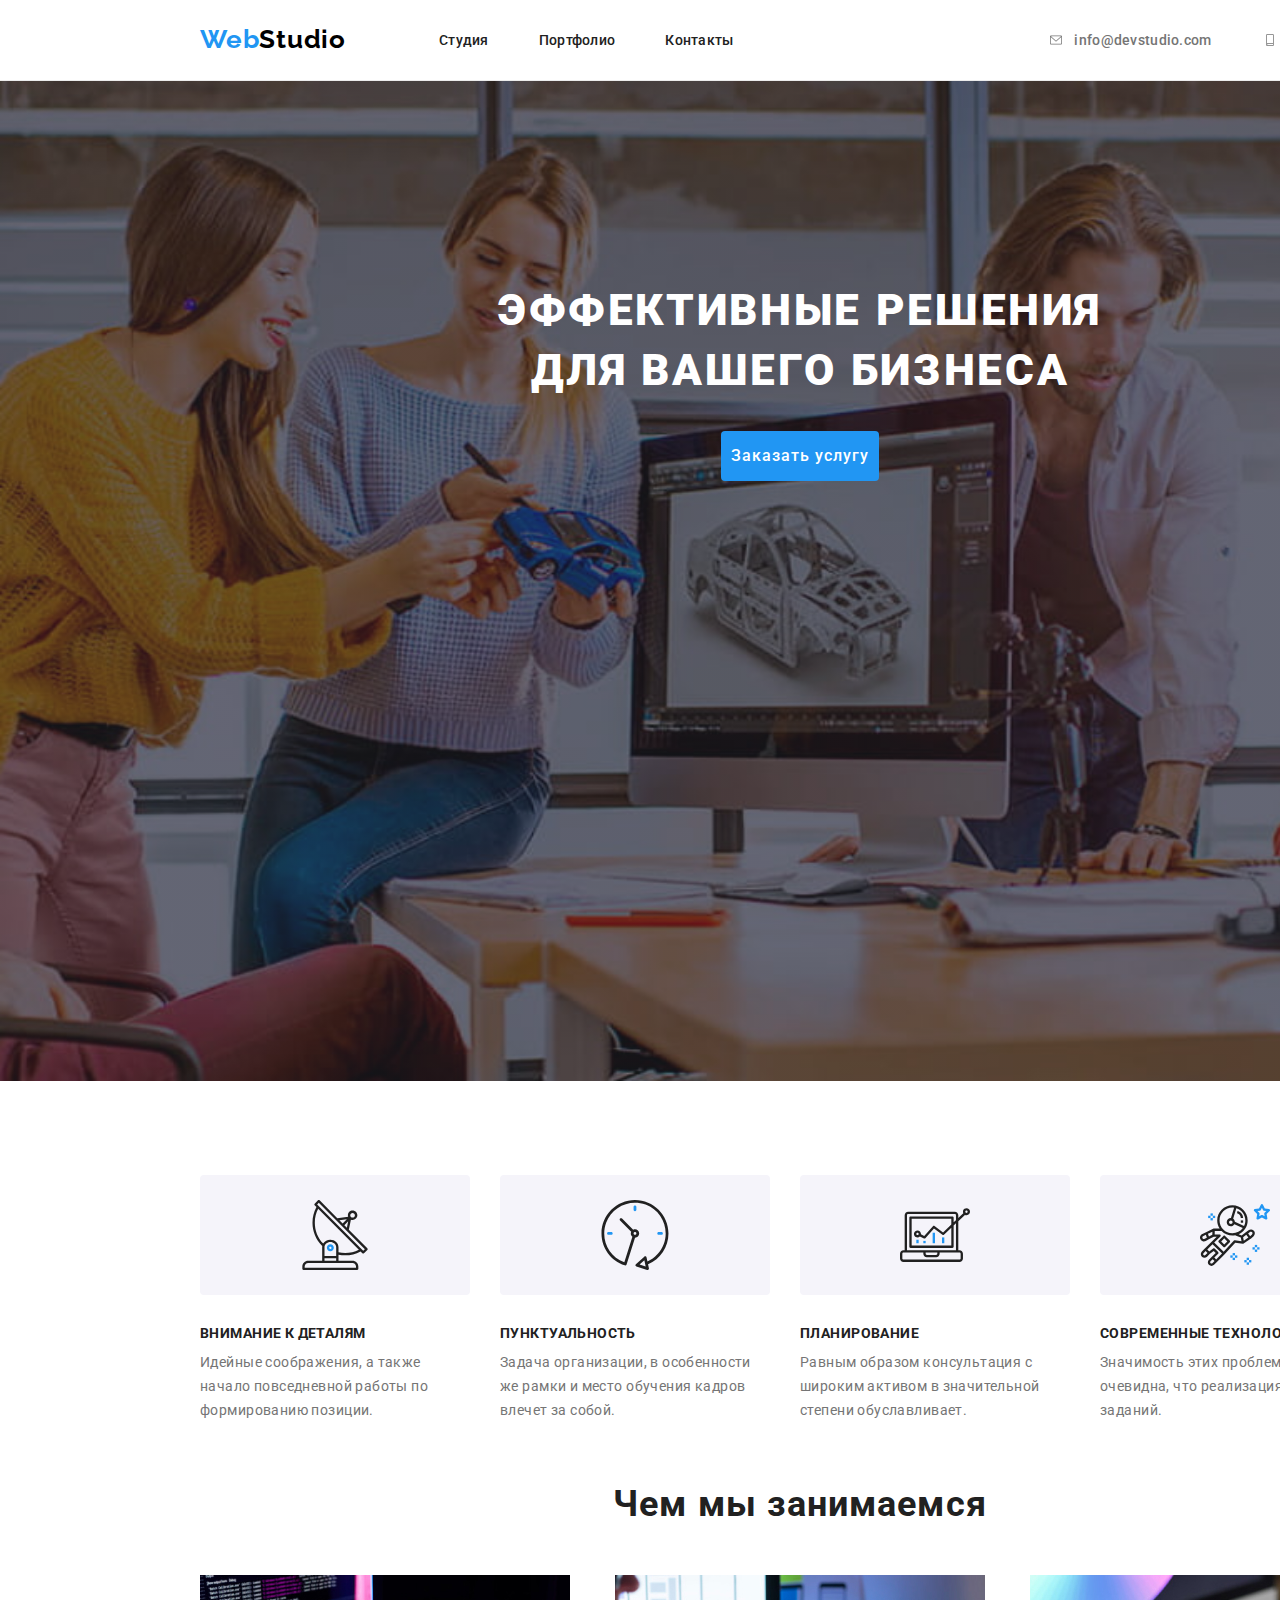
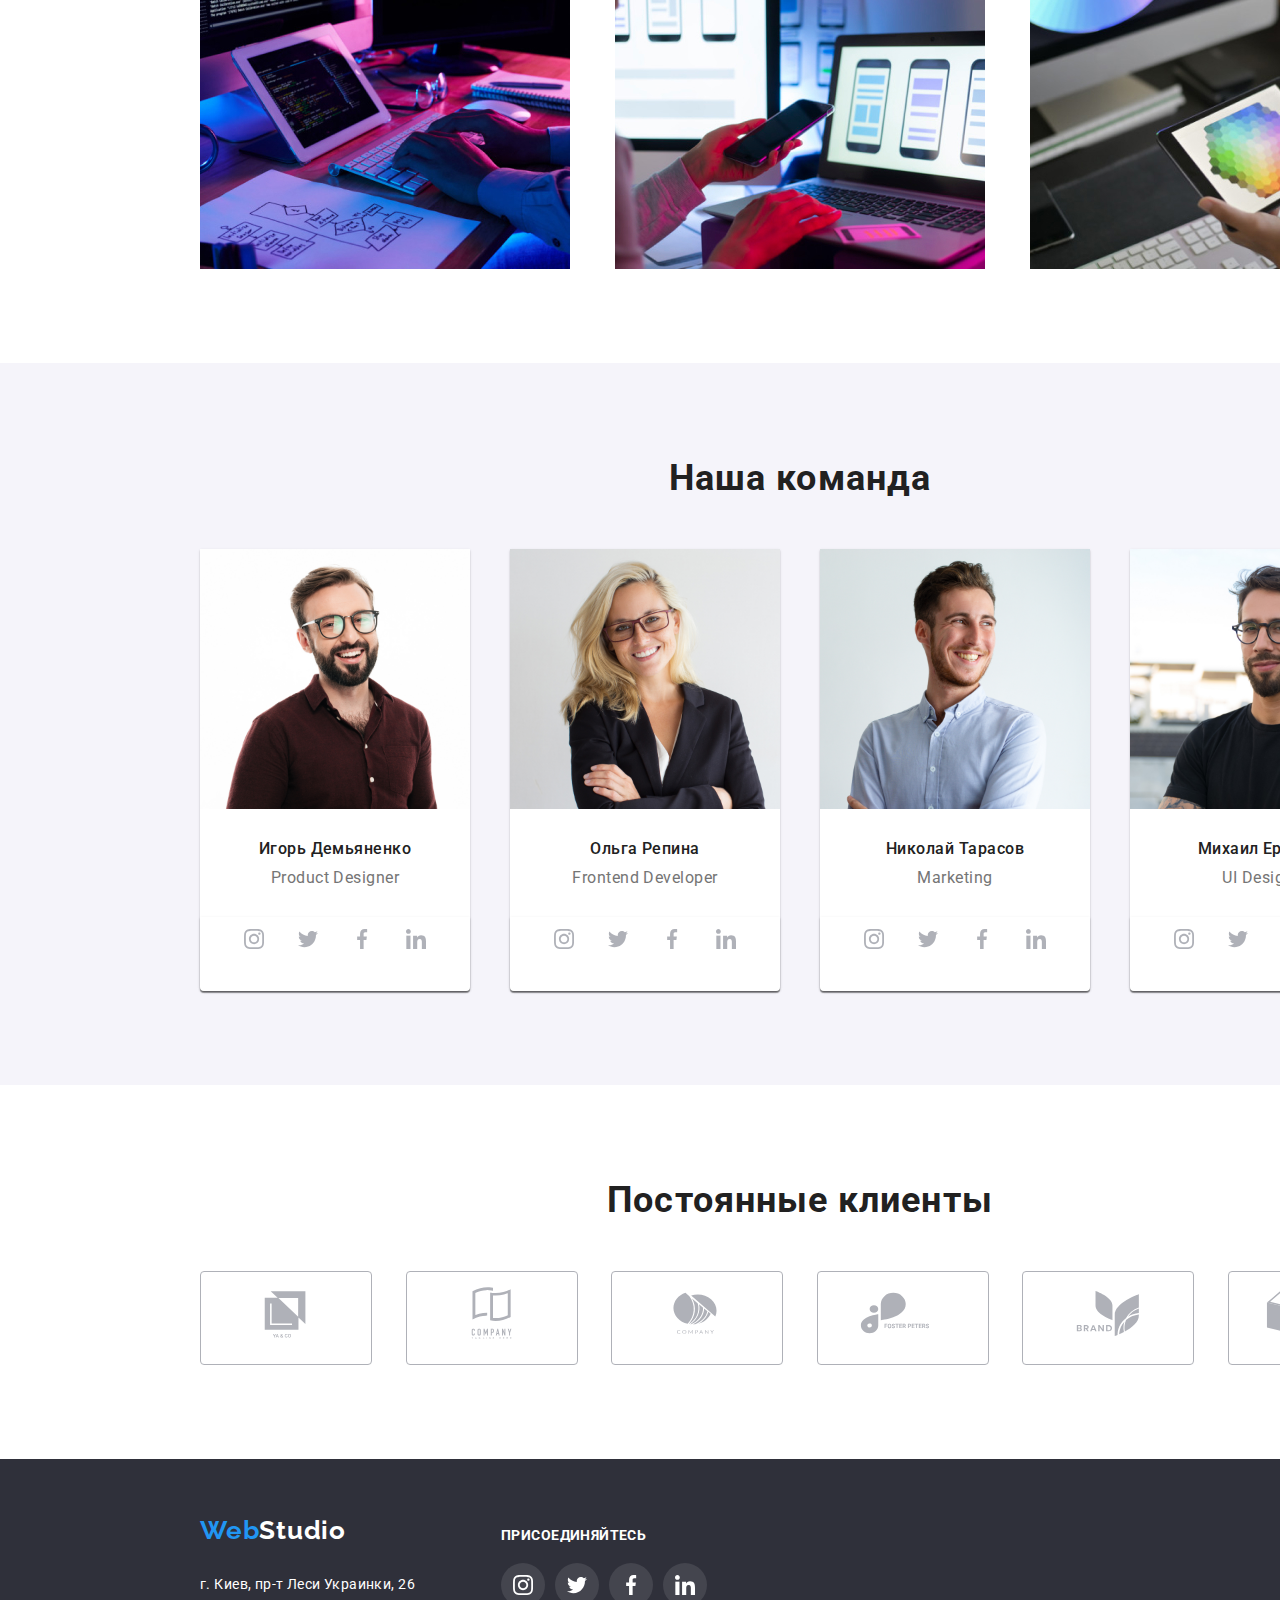
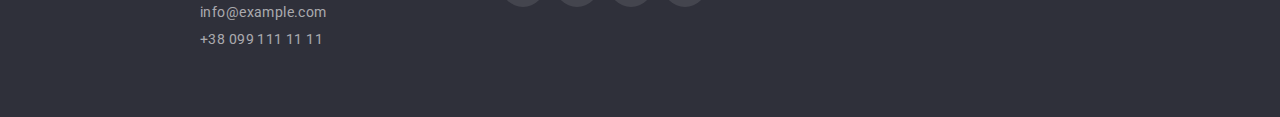
==== commit 54a4257a: "Update index.html" ====
--- a/index.html
+++ b/index.html
@@ -19,7 +19,7 @@
     <header>
         <div class="container header-container">
         <nav class="nav">
-        <a href="./index.html" class="logo">
+        <a href="./index.html" class="logo-nav">
         Web<span class="logo-color">Studio</span>
         </a>
     <ul class="site-nav">
@@ -319,24 +319,63 @@
 </main>
 <!--Подвал -->
 <footer class="footer">
-    <div class="container">
-        <div class="footer-left-box">
-    <a href="./index.html" class="logo">
-        Web<span class="logo-color-white">Studio</span>
-    </a>
-    <address>
-        <ul class="footer-text">
-            <li class="footer-list">
-            <a class="color-maps" href="https://goo.gl/maps/3YUpATW3BzN7FQ4z7" target="_blank" rel="noreferrer noopener">г. Киев, пр-т Леси Украинки, 26</a>
-            </li>
-        <li class="footer-list">
-            <a class="color-contacts" href="mailto:=info@example.com">info@example.com</a>
-        </li>
-        <li class="footer-list">
-            <a class="color-contacts" href="tel:+380991111111">+38 099 111 11 11</a>
-        </li>        
-        </ul>
-    </address>
+    <div class="wrap-footer">
+        <div class="container wrap-footer-container">
+            <div class="footer-left-box">
+                <a href="./index.html" class="logo">
+                    Web<span class="logo-color-white">Studio</span>
+                </a>
+                <address>
+                    <ul class="footer-text">
+                        <li class="footer-list">
+                            <a class="color-maps" href="https://goo.gl/maps/3YUpATW3BzN7FQ4z7" target="_blank"
+                                rel="noreferrer noopener">г. Киев, пр-т Леси Украинки, 26</a>
+                        </li>
+                        <li class="footer-list">
+                            <a class="color-contacts" href="mailto:=info@example.com">info@example.com</a>
+                        </li>
+                        <li class="footer-list">
+                            <a class="color-contacts" href="tel:+380991111111">+38 099 111 11 11</a>
+                        </li>
+                    </ul>
+                </address>
+            </div>
+            <section class="social-section">
+                <div class="social-container">
+                    <h2 class="footer-social-title">присоединяйтесь </h2>
+                    <ul class="footer-social-box">
+                        <li>
+                            <a href="" class="footer-social-link">
+                                <svg width="20" height="20">
+                                    <use href="./img/symbol-defs.svg#icon-instagram-2"></use>
+                                </svg>
+                            </a>
+                        </li>
+                        <li>
+                            <a href="" class="footer-social-link">
+                                <svg width="20" height="20">
+                                    <use href="./img/symbol-defs.svg#icon-twitter"></use>
+                                </svg>
+                            </a>
+                        </li>
+                        <li>
+                            <a href="" class="footer-social-link">
+                                <svg width="20" height="20">
+                                    <use href="./img/symbol-defs.svg#icon-facebook-1"></use>
+                                </svg>
+                            </a>
+                        </li>
+                        <li>
+                            <a href="" class="footer-social-link">
+                                <svg width="20" height="20">
+                                    <use href="./img/symbol-defs.svg#icon-linkedin-1"></use>
+                                </svg>
+                            </a>
+                        </li>
+                    </ul>
+            </section>
+        </div>
+
     </div>
     </div>
 </footer>
--- a/css/styles.css
+++ b/css/styles.css
@@ -19,6 +19,20 @@
 }
 
 .logo {
+    font-family: 'Raleway', sans-serif;
+    display: flex;
+    align-items: center;
+    margin-bottom: 25px;
+    margin-right: 93px;
+    font-style: normal;
+    font-weight: 700;
+    font-size: 26px;
+    line-height: 1.2;
+    letter-spacing: 0.03em;
+    color: var(--active-color);
+}
+
+.logo-nav {
     font-family: 'Raleway', sans-serif;
     display: flex;
     align-items: center;
@@ -32,7 +46,6 @@
     letter-spacing: 0.03em;
     color: var(--active-color);
 }
-
 .logo-color-white {
     color: var(--btn-color);
 }
@@ -130,7 +143,7 @@
     fill: currentColor;
 }
 .links-icon {
-    margin-right: 8px;
+    margin-right: 10px;
     margin-top: 2px;
 }
 
@@ -486,9 +499,11 @@
     background-color: #2f303a;
 }
 .footer-left-box {
-    padding-top: 60px;
-    padding-bottom: 60px;
-    letter-spacing: 0.03em;
+    display: inline-block;
+    margin-top: 56px;
+    margin-bottom: 64px;
+    letter-spacing: 0.03em;
+    width: 231px;
 }
 .footer-text {
     width: 231px;
@@ -536,3 +551,47 @@
 .color-contacts {
     font-style: normal;
 }
+
+.footer-social-box {
+    display: flex;
+    justify-content: space-between;
+    align-items: center;
+}
+.footer-social-title {
+    font-family: inherit;
+    font-style: normal;
+    font-weight: bold;
+    font-size: 14px;
+    line-height: 16px;
+    letter-spacing: 0.03em;
+    text-transform: uppercase;
+    display: flex;
+    color: #ffffff;
+    padding-bottom: 20px;
+}
+.footer-social-link {
+    width: 44px;
+    height: 44px;
+    display: flex;
+    align-items: center;
+    justify-content: center;
+    border-radius: 50%;
+    background-color: rgba(255, 255, 255, 0.1);
+    fill: #fff;
+}
+.footer-social-link:hover,
+.footer-social-link:focus {
+    background-color: var(--active-color);
+}
+.social-section {
+    display: flex;
+    justify-content: center;
+}
+.social-container {
+    width: 206px;
+    margin-left: 70px;
+    margin-top: 68px;
+}
+.wrap-footer-container {
+    display: flex;
+}
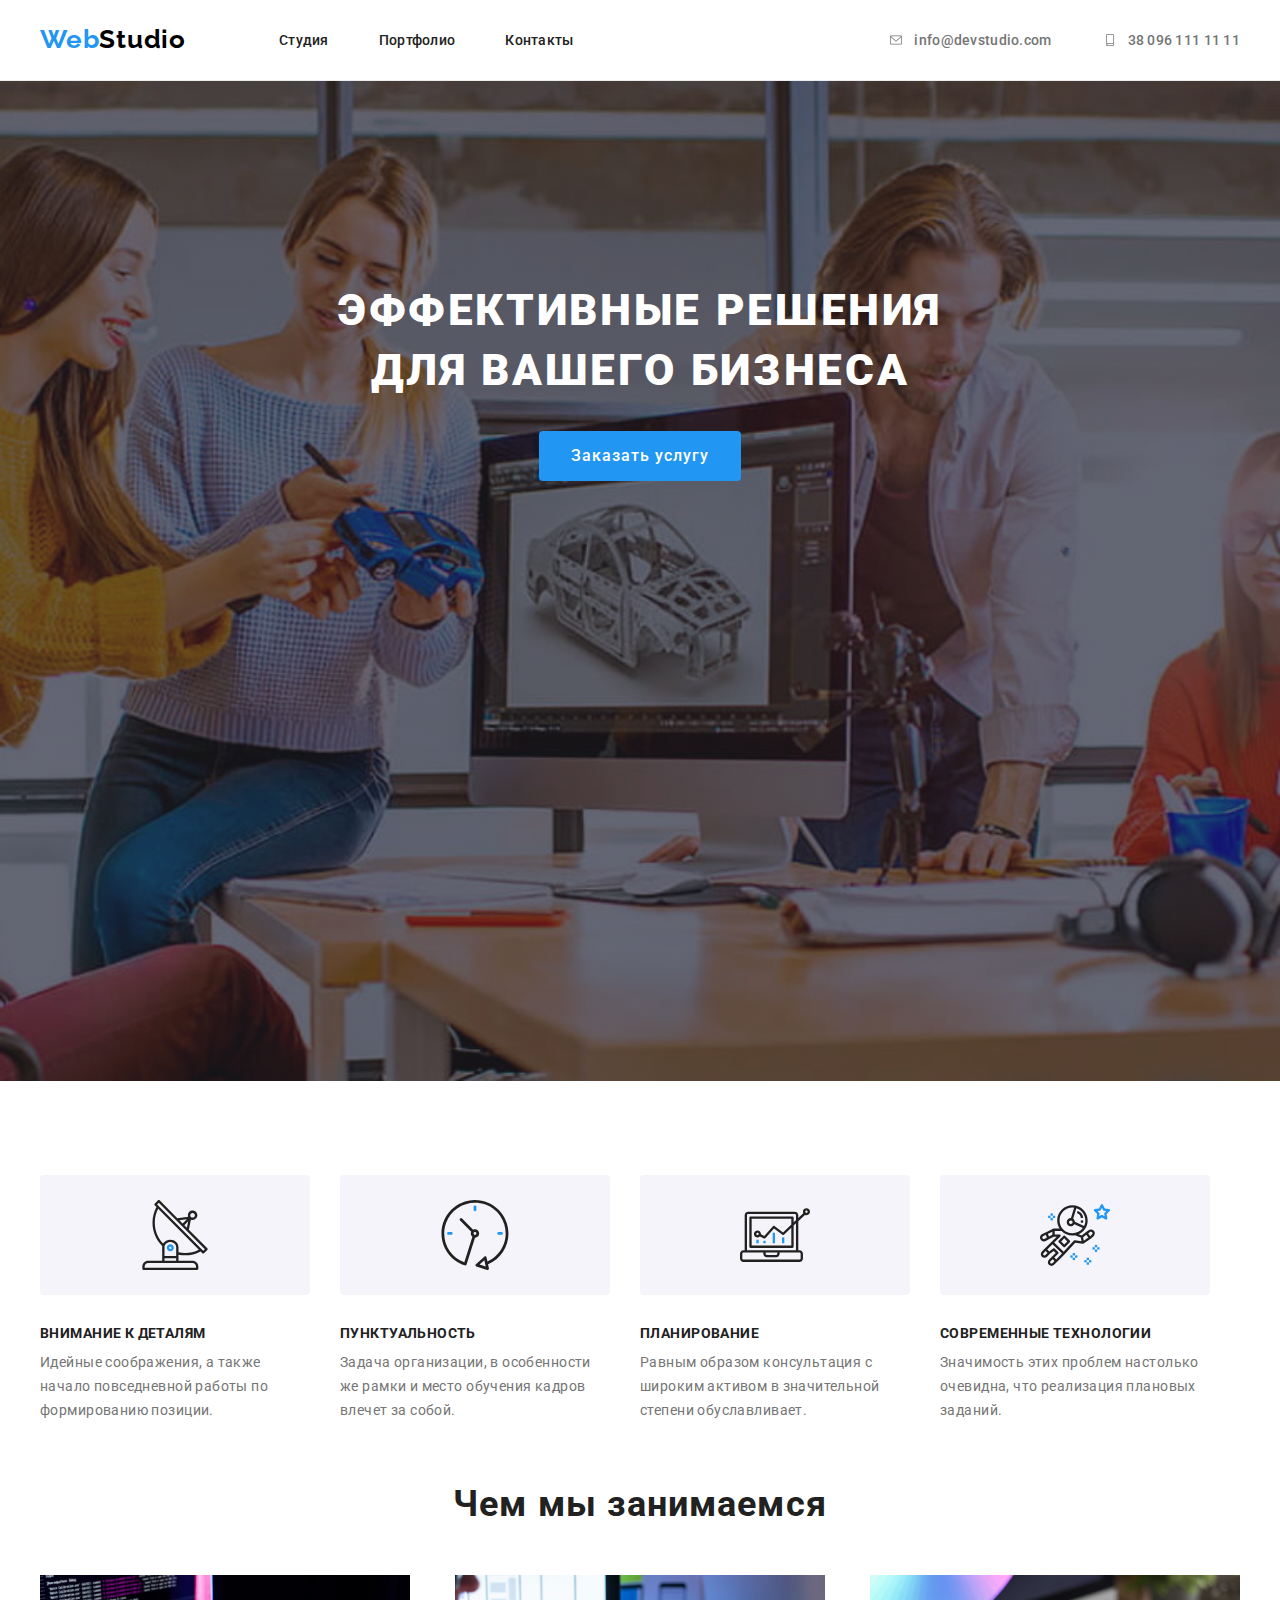
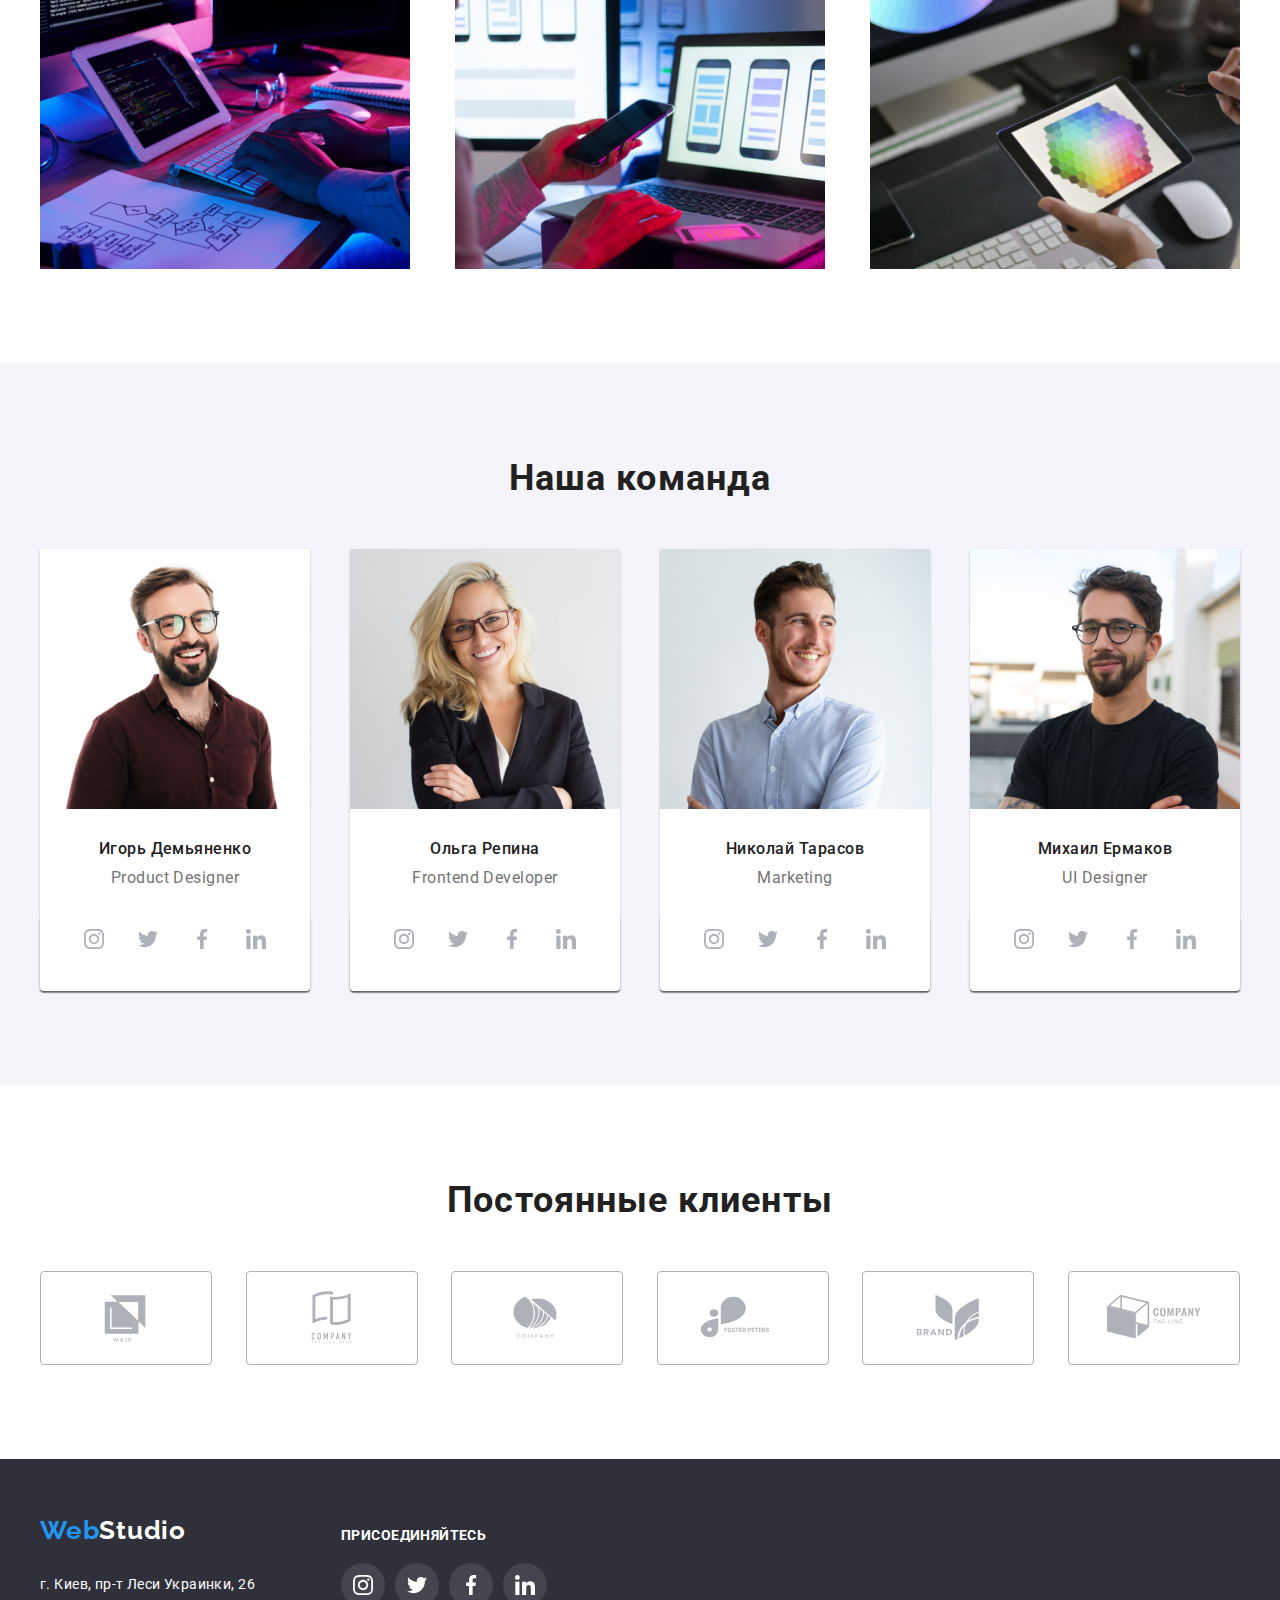
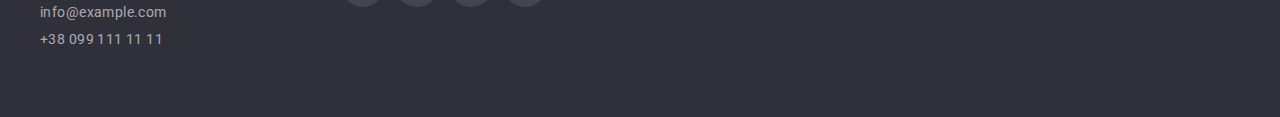
==== commit 0650950b: "Update index.html" ====
--- a/index.html
+++ b/index.html
@@ -122,28 +122,28 @@
             <ul class="item-list social-list list">
                 <li class="social-item">
                     <a href="" class="social-link">
-                        <svg class="social-icon" width="20" height="20">
+                        <svg class="social-icon">
                             <use href="./img/symbol-defs.svg#icon-instagram-2"></use>
                         </svg>
                     </a>
                 </li>
                 <li class="social-item">
                     <a href="" class="social-link">
-                    <svg class="social-icon" width="20" height="20">
+                    <svg class="social-icon">
                         <use href="./img/symbol-defs.svg#icon-twitter"></use>
                         </svg>
                         </a>
                 </li>
                 <li class="social-item">
                     <a href="" class="social-link">
-                    <svg class="social-icon" width="20" height="20">
+                    <svg class="social-icon">
                         <use href="./img/symbol-defs.svg#icon-facebook-1"></use>
                     </svg>
                     </a>
                 </li>
                 <li class="social-item">
                     <a href="" class="social-link">
-                        <svg class="social-icon" width="20" height="20">
+                        <svg class="social-icon">
                             <use href="./img/symbol-defs.svg#icon-linkedin-1"></use>
                         </svg>
                     </a>
@@ -159,28 +159,28 @@
             <ul class="item-list social-list list">
                 <li class="social-item">
                     <a href="" class="social-link">
-                        <svg class="social-icon" width="20" height="20">
+                        <svg class="social-icon">
                             <use href="./img/symbol-defs.svg#icon-instagram-2"></use>
                         </svg>
                     </a>
                 </li>
                 <li class="social-item">
                     <a href="" class="social-link">
-                        <svg class="social-icon" width="20" height="20">
+                        <svg class="social-icon">
                             <use href="./img/symbol-defs.svg#icon-twitter"></use>
                         </svg>
                     </a>
                 </li>
                 <li class="social-item">
                     <a href="" class="social-link">
-                        <svg class="social-icon" width="20" height="20">
+                        <svg class="social-icon">
                             <use href="./img/symbol-defs.svg#icon-facebook-1"></use>
                         </svg>
                     </a>
                 </li>
                 <li class="social-item">
                     <a href="" class="social-link">
-                        <svg class="social-icon" width="20" height="20">
+                        <svg class="social-icon">
                             <use href="./img/symbol-defs.svg#icon-linkedin-1"></use>
                         </svg>
                     </a>
@@ -196,28 +196,28 @@
             <ul class="item-list social-list list">
                 <li class="social-item">
                     <a href="" class="social-link">
-                        <svg class="social-icon" width="20" height="20">
+                        <svg class="social-icon">
                             <use href="./img/symbol-defs.svg#icon-instagram-2"></use>
                         </svg>
                     </a>
                 </li>
                 <li class="social-item">
                     <a href="" class="social-link">
-                        <svg class="social-icon" width="20" height="20">
+                        <svg class="social-icon">
                             <use href="./img/symbol-defs.svg#icon-twitter"></use>
                         </svg>
                     </a>
                 </li>
                 <li class="social-item">
                     <a href="" class="social-link">
-                        <svg class="social-icon" width="20" height="20">
+                        <svg class="social-icon">
                             <use href="./img/symbol-defs.svg#icon-facebook-1"></use>
                         </svg>
                     </a>
                 </li>
                 <li class="social-item">
                     <a href="" class="social-link">
-                        <svg class="social-icon" width="20" height="20">
+                        <svg class="social-icon">
                             <use href="./img/symbol-defs.svg#icon-linkedin-1"></use>
                         </svg>
                     </a>
@@ -233,28 +233,28 @@
             <ul class="item-list social-list list">
                 <li class="social-item">
                     <a href="" class="social-link">
-                        <svg class="social-icon" width="20" height="20">
+                        <svg class="social-icon">
                             <use href="./img/symbol-defs.svg#icon-instagram-2"></use>
                         </svg>
                     </a>
                 </li>
                 <li class="social-item">
                     <a href="" class="social-link">
-                        <svg class="social-icon" width="20" height="20">
+                        <svg class="social-icon">
                             <use href="./img/symbol-defs.svg#icon-twitter"></use>
                         </svg>
                     </a>
                 </li>
                 <li class="social-item">
                     <a href="" class="social-link">
-                        <svg class="social-icon" width="20" height="20">
+                        <svg class="social-icon">
                             <use href="./img/symbol-defs.svg#icon-facebook-1"></use>
                         </svg>
                     </a>
                 </li>
                 <li class="social-item">
                     <a href="" class="social-link">
-                        <svg class="social-icon" width="20" height="20">
+                        <svg class="social-icon">
                             <use href="./img/symbol-defs.svg#icon-linkedin-1"></use>
                         </svg>
                     </a>
@@ -280,7 +280,7 @@
                 <div class="clients-icon">
         <svg width="106px" height="60px">
             <use href="./img/symbol-defs.svg#icon-Logo2"></use>
-        </svg>
+        </svg >
         </div>
             </li>
             <li class="clients-list">
@@ -373,9 +373,8 @@
                             </a>
                         </li>
                     </ul>
-            </section>
-        </div>
-
+                    </div>
+                    </section>
     </div>
     </div>
 </footer>
--- a/css/styles.css
+++ b/css/styles.css
@@ -8,7 +8,6 @@
 
 body,
 main {
-    min-width: 1600px;
     margin: auto;
     background-color: var(--btn-color);
     color: var(--secondary-title-color);
@@ -229,7 +228,7 @@
     border-radius: 4px;
     cursor: pointer;
     border: none;
-    padding: 10px;
+    padding: 10px 32px;
     text-align: center;
 }
 .hero-btnn:hover,
@@ -392,6 +391,9 @@
     width: 44px;
     height: 44px;
 }
+.social-item:hover {
+    fill: white;
+}
 .social-item + .social-item {
     margin-left: 10px;
     margin-bottom: 30px;
@@ -403,9 +405,12 @@
     align-items: center;
     justify-content: center;
     border-radius: 50%;
+    color: white;
 }
 .social-icon {
-    fill: #afb1b8;
+    padding: 12px;
+    color: #afb1b8;
+    fill: currentColor;
 }
 .social-icon:hover,
 .social-icon:focus {
@@ -413,6 +418,7 @@
 }
 .social-link:hover,
 .social-link:focus {
+    color: white;
     background-color: var(--active-color);
 }
 /* ---------------ГАЛЕРЕЯ---------- */
@@ -491,7 +497,7 @@
 .clients-icon {
     display: flex;
     justify-content: center;
-    padding-top: 12px;
+    padding: 16px 32px;
     fill: #afb1b8;
 }
 /*-----------ПОДВАЛ----------- */
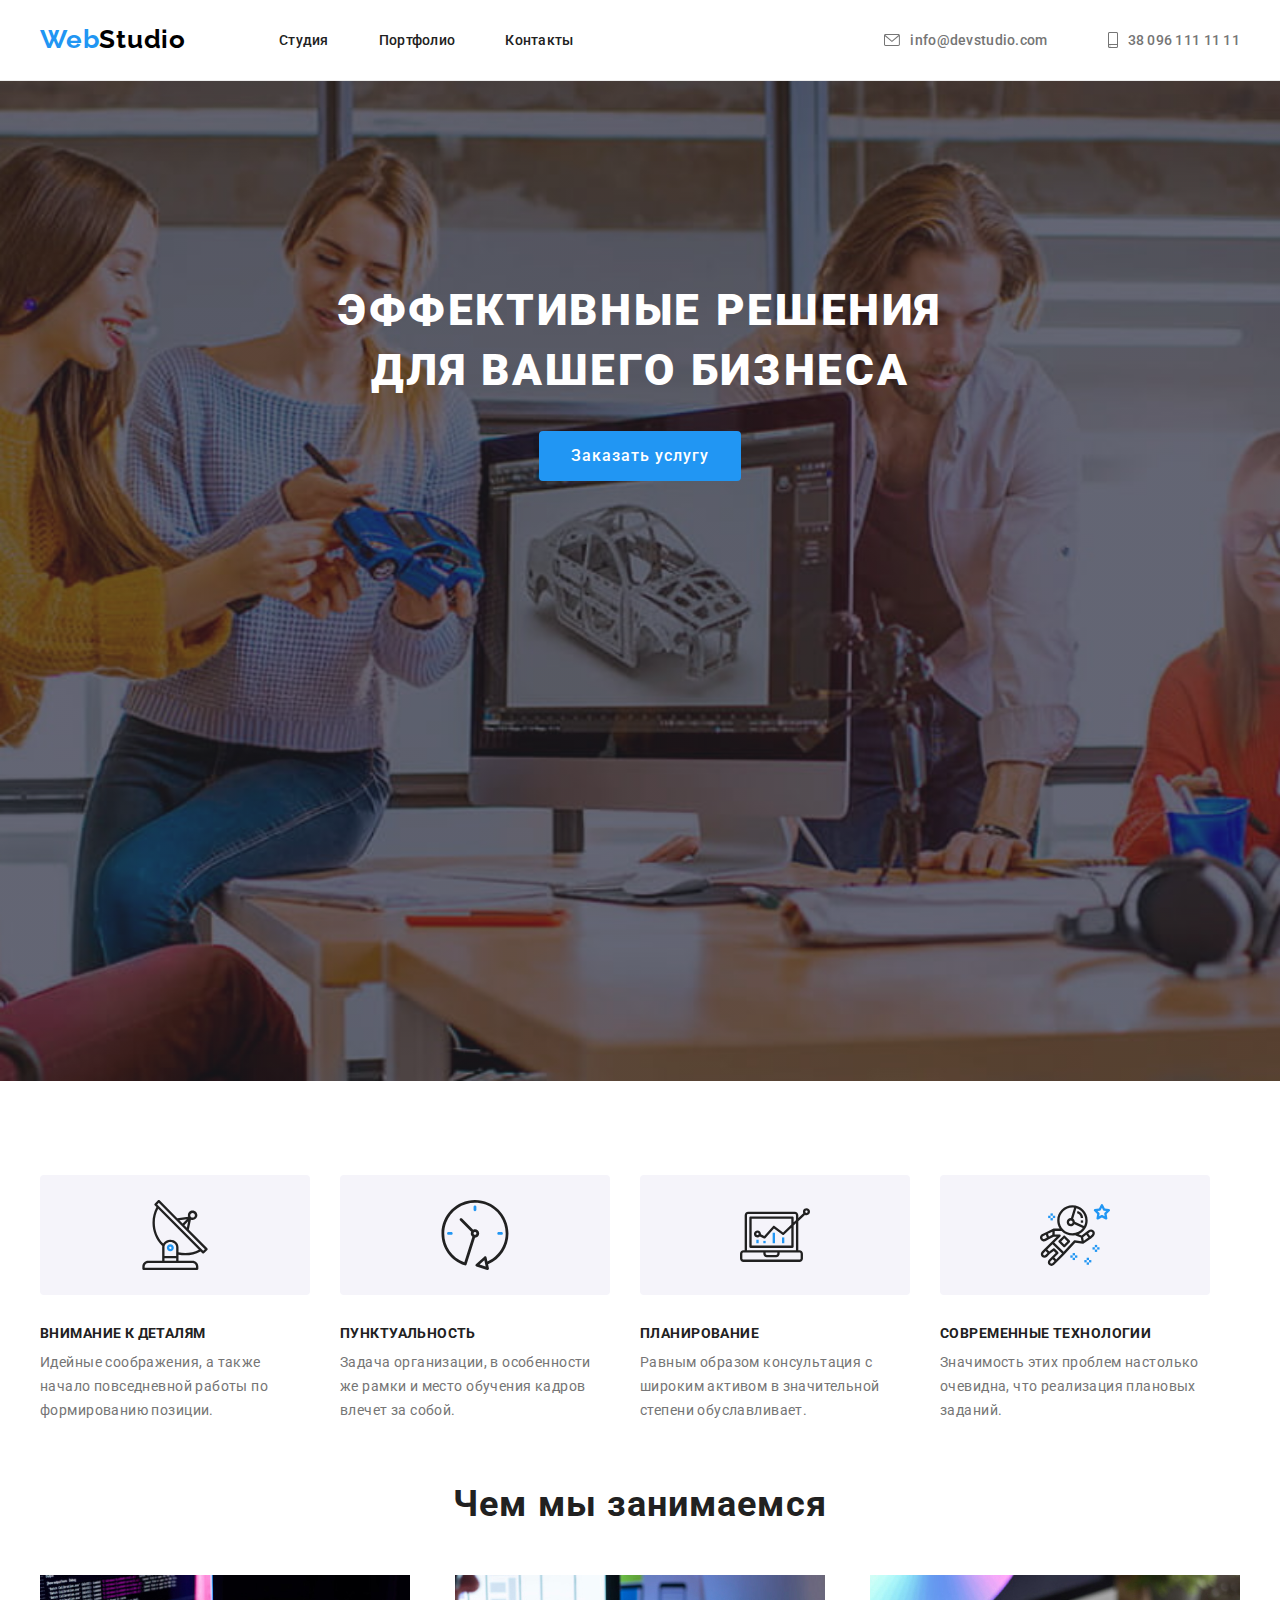
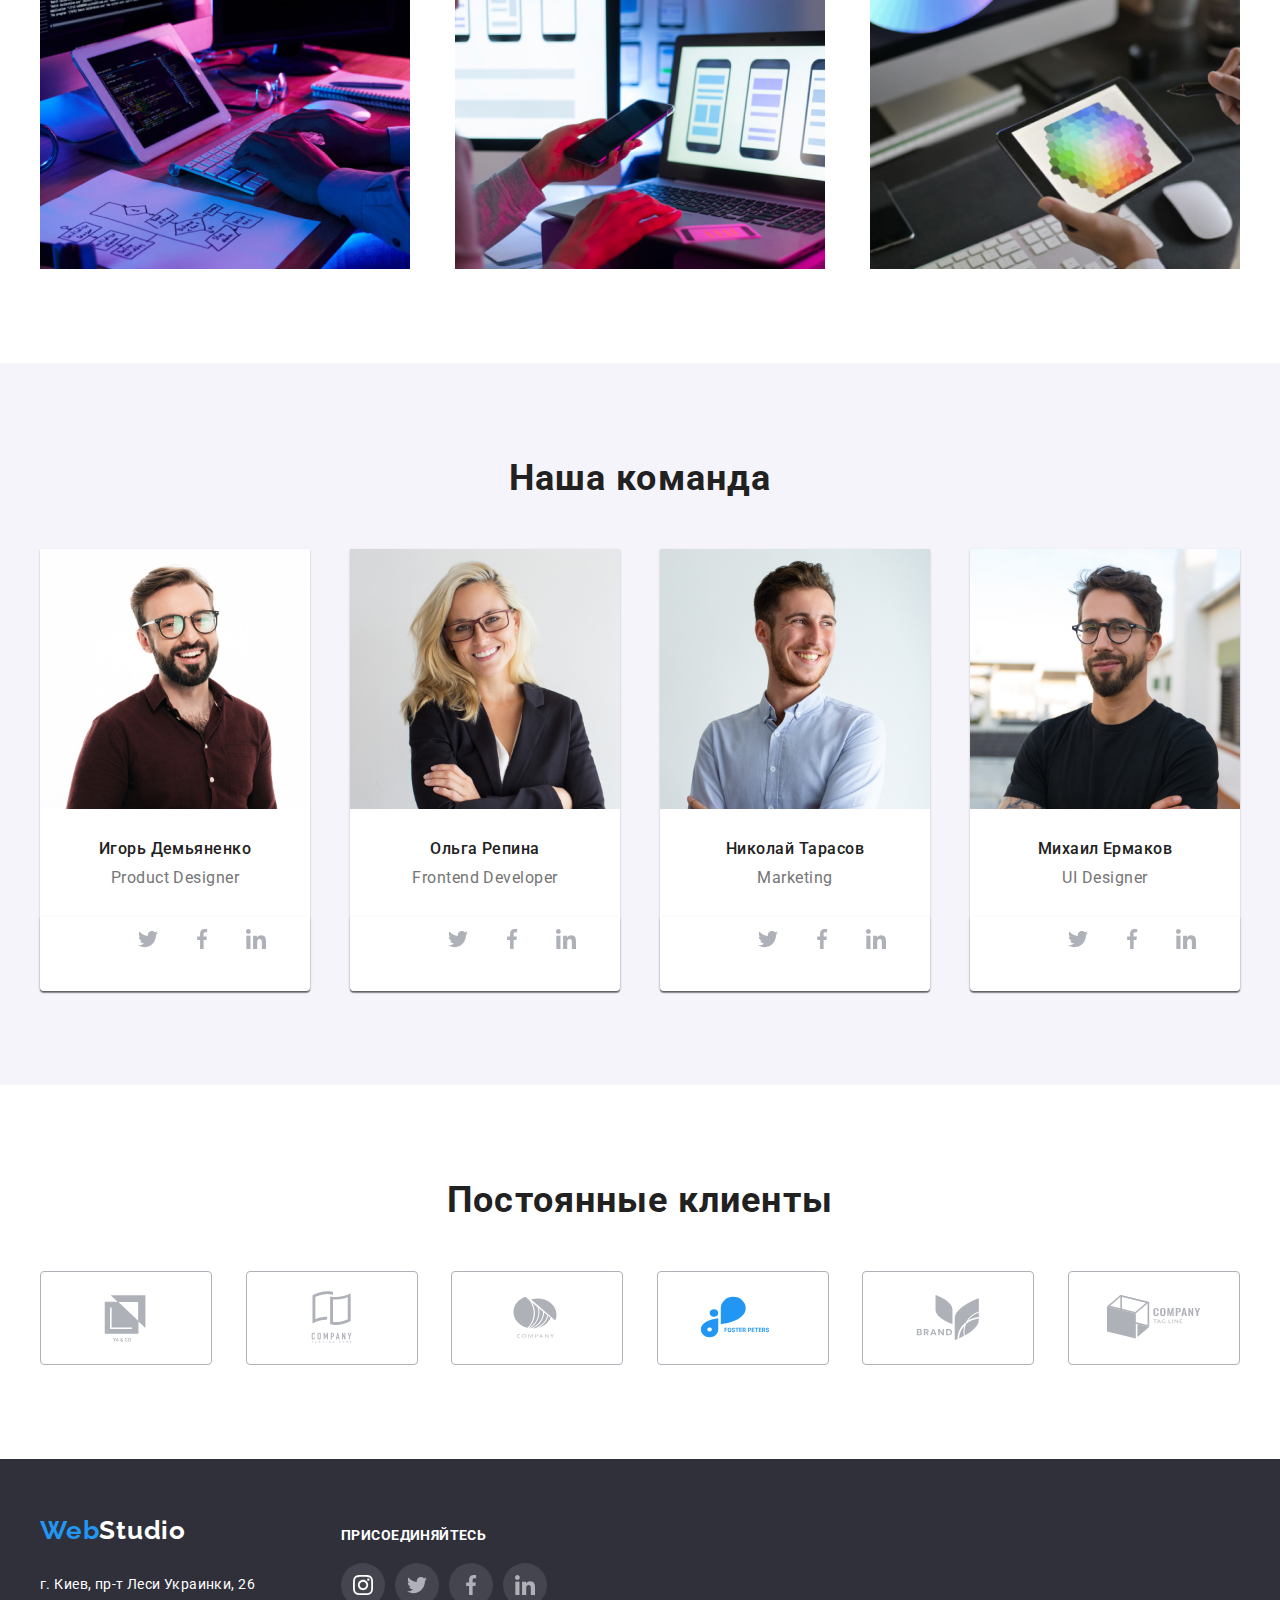
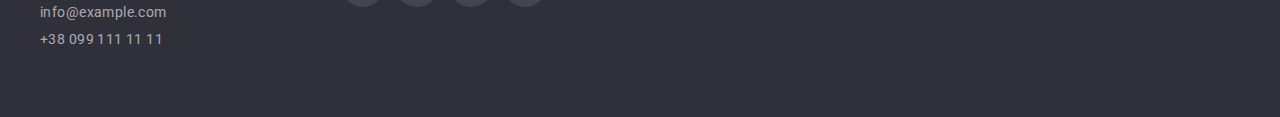
==== commit d4de7a44: "Update index.html" ====
--- a/index.html
+++ b/index.html
@@ -32,12 +32,12 @@
         <li class="contacts-link">
             <a href="mailto:info@devstudio.com" class="links1">
                 <svg class="links-icon" width="16" height="12">
-                    <use href="./img/symbol-defs.svg#icon-envelope-hover"></use>
+                    <use href="./img/symbol-defs.svg#icon-envelopehover"></use>
                 </svg>
                 info@devstudio.com</a></li>
         <li class="contacts-link">
             <a href="tel:380961111111" class="links1">
-                <svg class="links-icon" width="16" height="12">
+                <svg class="links-icon" width="10" height="16" >
                     <use href="./img/symbol-defs.svg#icon-smartphone"></use>
                 </svg>
                 38 096 111 11 11</a></li>
--- a/css/styles.css
+++ b/css/styles.css
@@ -133,6 +133,7 @@
 
 .links1 {
     display: flex;
+    align-items: center;
     font-weight: 500;
     font-size: 14px;
     line-height: 16px;
@@ -142,8 +143,7 @@
     fill: currentColor;
 }
 .links-icon {
-    margin-right: 10px;
-    margin-top: 2px;
+    margin: 0 10px;
 }
 
 .links1:hover,
